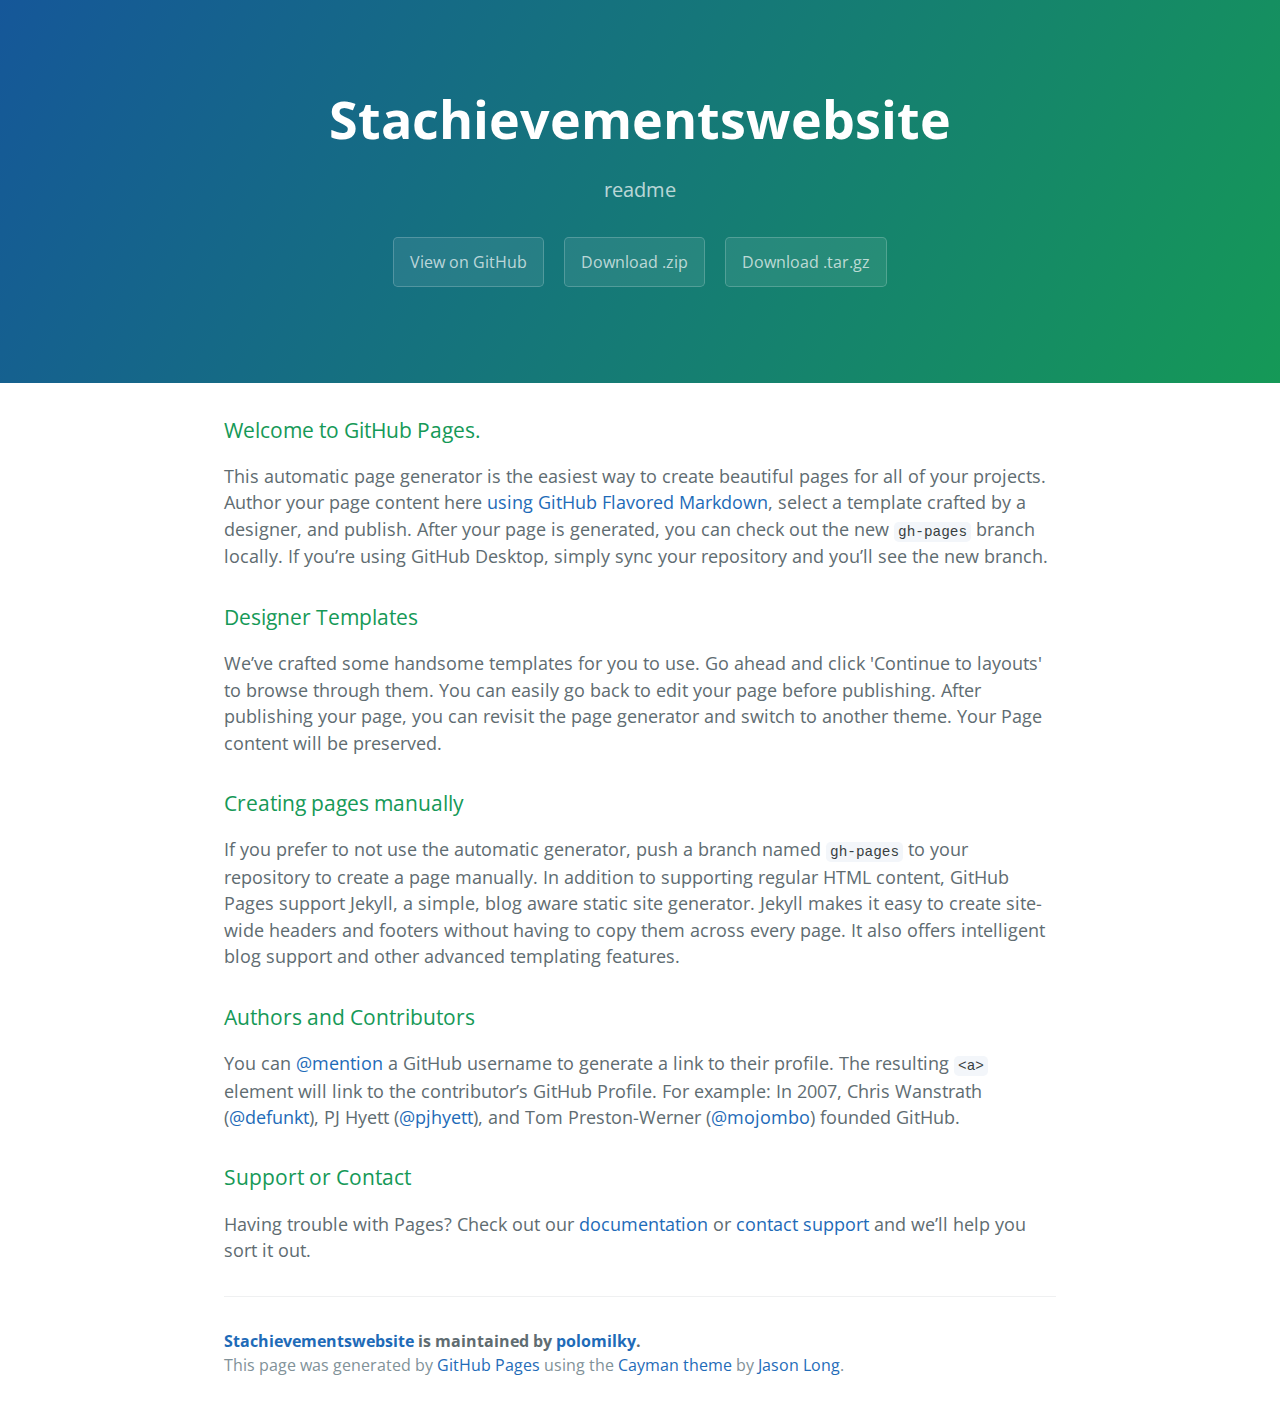
==== index.html @ 76cfabff "Create gh-pages branch via GitHub" ====
<!DOCTYPE html>
<html lang="en-us">
  <head>
    <meta charset="UTF-8">
    <title>Stachievementswebsite by polomilky</title>
    <meta name="viewport" content="width=device-width, initial-scale=1">
    <link rel="stylesheet" type="text/css" href="stylesheets/normalize.css" media="screen">
    <link href='https://fonts.googleapis.com/css?family=Open+Sans:400,700' rel='stylesheet' type='text/css'>
    <link rel="stylesheet" type="text/css" href="stylesheets/stylesheet.css" media="screen">
    <link rel="stylesheet" type="text/css" href="stylesheets/github-light.css" media="screen">
  </head>
  <body>
    <section class="page-header">
      <h1 class="project-name">Stachievementswebsite</h1>
      <h2 class="project-tagline">readme</h2>
      <a href="https://github.com/polomilky/STAchievementswebsite" class="btn">View on GitHub</a>
      <a href="https://github.com/polomilky/STAchievementswebsite/zipball/master" class="btn">Download .zip</a>
      <a href="https://github.com/polomilky/STAchievementswebsite/tarball/master" class="btn">Download .tar.gz</a>
    </section>

    <section class="main-content">
      <h3>
<a id="welcome-to-github-pages" class="anchor" href="#welcome-to-github-pages" aria-hidden="true"><span aria-hidden="true" class="octicon octicon-link"></span></a>Welcome to GitHub Pages.</h3>

<p>This automatic page generator is the easiest way to create beautiful pages for all of your projects. Author your page content here <a href="https://guides.github.com/features/mastering-markdown/">using GitHub Flavored Markdown</a>, select a template crafted by a designer, and publish. After your page is generated, you can check out the new <code>gh-pages</code> branch locally. If you’re using GitHub Desktop, simply sync your repository and you’ll see the new branch.</p>

<h3>
<a id="designer-templates" class="anchor" href="#designer-templates" aria-hidden="true"><span aria-hidden="true" class="octicon octicon-link"></span></a>Designer Templates</h3>

<p>We’ve crafted some handsome templates for you to use. Go ahead and click 'Continue to layouts' to browse through them. You can easily go back to edit your page before publishing. After publishing your page, you can revisit the page generator and switch to another theme. Your Page content will be preserved.</p>

<h3>
<a id="creating-pages-manually" class="anchor" href="#creating-pages-manually" aria-hidden="true"><span aria-hidden="true" class="octicon octicon-link"></span></a>Creating pages manually</h3>

<p>If you prefer to not use the automatic generator, push a branch named <code>gh-pages</code> to your repository to create a page manually. In addition to supporting regular HTML content, GitHub Pages support Jekyll, a simple, blog aware static site generator. Jekyll makes it easy to create site-wide headers and footers without having to copy them across every page. It also offers intelligent blog support and other advanced templating features.</p>

<h3>
<a id="authors-and-contributors" class="anchor" href="#authors-and-contributors" aria-hidden="true"><span aria-hidden="true" class="octicon octicon-link"></span></a>Authors and Contributors</h3>

<p>You can <a href="https://help.github.com/articles/basic-writing-and-formatting-syntax/#mentioning-users-and-teams" class="user-mention">@mention</a> a GitHub username to generate a link to their profile. The resulting <code>&lt;a&gt;</code> element will link to the contributor’s GitHub Profile. For example: In 2007, Chris Wanstrath (<a href="https://github.com/defunkt" class="user-mention">@defunkt</a>), PJ Hyett (<a href="https://github.com/pjhyett" class="user-mention">@pjhyett</a>), and Tom Preston-Werner (<a href="https://github.com/mojombo" class="user-mention">@mojombo</a>) founded GitHub.</p>

<h3>
<a id="support-or-contact" class="anchor" href="#support-or-contact" aria-hidden="true"><span aria-hidden="true" class="octicon octicon-link"></span></a>Support or Contact</h3>

<p>Having trouble with Pages? Check out our <a href="https://help.github.com/pages">documentation</a> or <a href="https://github.com/contact">contact support</a> and we’ll help you sort it out.</p>

      <footer class="site-footer">
        <span class="site-footer-owner"><a href="https://github.com/polomilky/STAchievementswebsite">Stachievementswebsite</a> is maintained by <a href="https://github.com/polomilky">polomilky</a>.</span>

        <span class="site-footer-credits">This page was generated by <a href="https://pages.github.com">GitHub Pages</a> using the <a href="https://github.com/jasonlong/cayman-theme">Cayman theme</a> by <a href="https://twitter.com/jasonlong">Jason Long</a>.</span>
      </footer>

    </section>

  
  </body>
</html>
---- stylesheets/stylesheet.css ----
* {
  box-sizing: border-box; }

body {
  padding: 0;
  margin: 0;
  font-family: "Open Sans", "Helvetica Neue", Helvetica, Arial, sans-serif;
  font-size: 16px;
  line-height: 1.5;
  color: #606c71; }

a {
  color: #1e6bb8;
  text-decoration: none; }
  a:hover {
    text-decoration: underline; }

.btn {
  display: inline-block;
  margin-bottom: 1rem;
  color: rgba(255, 255, 255, 0.7);
  background-color: rgba(255, 255, 255, 0.08);
  border-color: rgba(255, 255, 255, 0.2);
  border-style: solid;
  border-width: 1px;
  border-radius: 0.3rem;
  transition: color 0.2s, background-color 0.2s, border-color 0.2s; }
  .btn + .btn {
    margin-left: 1rem; }

.btn:hover {
  color: rgba(255, 255, 255, 0.8);
  text-decoration: none;
  background-color: rgba(255, 255, 255, 0.2);
  border-color: rgba(255, 255, 255, 0.3); }

@media screen and (min-width: 64em) {
  .btn {
    padding: 0.75rem 1rem; } }

@media screen and (min-width: 42em) and (max-width: 64em) {
  .btn {
    padding: 0.6rem 0.9rem;
    font-size: 0.9rem; } }

@media screen and (max-width: 42em) {
  .btn {
    display: block;
    width: 100%;
    padding: 0.75rem;
    font-size: 0.9rem; }
    .btn + .btn {
      margin-top: 1rem;
      margin-left: 0; } }

.page-header {
  color: #fff;
  text-align: center;
  background-color: #159957;
  background-image: linear-gradient(120deg, #155799, #159957); }

@media screen and (min-width: 64em) {
  .page-header {
    padding: 5rem 6rem; } }

@media screen and (min-width: 42em) and (max-width: 64em) {
  .page-header {
    padding: 3rem 4rem; } }

@media screen and (max-width: 42em) {
  .page-header {
    padding: 2rem 1rem; } }

.project-name {
  margin-top: 0;
  margin-bottom: 0.1rem; }

@media screen and (min-width: 64em) {
  .project-name {
    font-size: 3.25rem; } }

@media screen and (min-width: 42em) and (max-width: 64em) {
  .project-name {
    font-size: 2.25rem; } }

@media screen and (max-width: 42em) {
  .project-name {
    font-size: 1.75rem; } }

.project-tagline {
  margin-bottom: 2rem;
  font-weight: normal;
  opacity: 0.7; }

@media screen and (min-width: 64em) {
  .project-tagline {
    font-size: 1.25rem; } }

@media screen and (min-width: 42em) and (max-width: 64em) {
  .project-tagline {
    font-size: 1.15rem; } }

@media screen and (max-width: 42em) {
  .project-tagline {
    font-size: 1rem; } }

.main-content :first-child {
  margin-top: 0; }
.main-content img {
  max-width: 100%; }
.main-content h1, .main-content h2, .main-content h3, .main-content h4, .main-content h5, .main-content h6 {
  margin-top: 2rem;
  margin-bottom: 1rem;
  font-weight: normal;
  color: #159957; }
.main-content p {
  margin-bottom: 1em; }
.main-content code {
  padding: 2px 4px;
  font-family: Consolas, "Liberation Mono", Menlo, Courier, monospace;
  font-size: 0.9rem;
  color: #383e41;
  background-color: #f3f6fa;
  border-radius: 0.3rem; }
.main-content pre {
  padding: 0.8rem;
  margin-top: 0;
  margin-bottom: 1rem;
  font: 1rem Consolas, "Liberation Mono", Menlo, Courier, monospace;
  color: #567482;
  word-wrap: normal;
  background-color: #f3f6fa;
  border: solid 1px #dce6f0;
  border-radius: 0.3rem; }
  .main-content pre > code {
    padding: 0;
    margin: 0;
    font-size: 0.9rem;
    color: #567482;
    word-break: normal;
    white-space: pre;
    background: transparent;
    border: 0; }
.main-content .highlight {
  margin-bottom: 1rem; }
  .main-content .highlight pre {
    margin-bottom: 0;
    word-break: normal; }
.main-content .highlight pre, .main-content pre {
  padding: 0.8rem;
  overflow: auto;
  font-size: 0.9rem;
  line-height: 1.45;
  border-radius: 0.3rem; }
.main-content pre code, .main-content pre tt {
  display: inline;
  max-width: initial;
  padding: 0;
  margin: 0;
  overflow: initial;
  line-height: inherit;
  word-wrap: normal;
  background-color: transparent;
  border: 0; }
  .main-content pre code:before, .main-content pre code:after, .main-content pre tt:before, .main-content pre tt:after {
    content: normal; }
.main-content ul, .main-content ol {
  margin-top: 0; }
.main-content blockquote {
  padding: 0 1rem;
  margin-left: 0;
  color: #819198;
  border-left: 0.3rem solid #dce6f0; }
  .main-content blockquote > :first-child {
    margin-top: 0; }
  .main-content blockquote > :last-child {
    margin-bottom: 0; }
.main-content table {
  display: block;
  width: 100%;
  overflow: auto;
  word-break: normal;
  word-break: keep-all; }
  .main-content table th {
    font-weight: bold; }
  .main-content table th, .main-content table td {
    padding: 0.5rem 1rem;
    border: 1px solid #e9ebec; }
.main-content dl {
  padding: 0; }
  .main-content dl dt {
    padding: 0;
    margin-top: 1rem;
    font-size: 1rem;
    font-weight: bold; }
  .main-content dl dd {
    padding: 0;
    margin-bottom: 1rem; }
.main-content hr {
  height: 2px;
  padding: 0;
  margin: 1rem 0;
  background-color: #eff0f1;
  border: 0; }

@media screen and (min-width: 64em) {
  .main-content {
    max-width: 64rem;
    padding: 2rem 6rem;
    margin: 0 auto;
    font-size: 1.1rem; } }

@media screen and (min-width: 42em) and (max-width: 64em) {
  .main-content {
    padding: 2rem 4rem;
    font-size: 1.1rem; } }

@media screen and (max-width: 42em) {
  .main-content {
    padding: 2rem 1rem;
    font-size: 1rem; } }

.site-footer {
  padding-top: 2rem;
  margin-top: 2rem;
  border-top: solid 1px #eff0f1; }

.site-footer-owner {
  display: block;
  font-weight: bold; }

.site-footer-credits {
  color: #819198; }

@media screen and (min-width: 64em) {
  .site-footer {
    font-size: 1rem; } }

@media screen and (min-width: 42em) and (max-width: 64em) {
  .site-footer {
    font-size: 1rem; } }

@media screen and (max-width: 42em) {
  .site-footer {
    font-size: 0.9rem; } }
---- stylesheets/github-light.css ----
/*
The MIT License (MIT)

Copyright (c) 2015 GitHub, Inc.

Permission is hereby granted, free of charge, to any person obtaining a copy
of this software and associated documentation files (the "Software"), to deal
in the Software without restriction, including without limitation the rights
to use, copy, modify, merge, publish, distribute, sublicense, and/or sell
copies of the Software, and to permit persons to whom the Software is
furnished to do so, subject to the following conditions:

The above copyright notice and this permission notice shall be included in all
copies or substantial portions of the Software.

THE SOFTWARE IS PROVIDED "AS IS", WITHOUT WARRANTY OF ANY KIND, EXPRESS OR
IMPLIED, INCLUDING BUT NOT LIMITED TO THE WARRANTIES OF MERCHANTABILITY,
FITNESS FOR A PARTICULAR PURPOSE AND NONINFRINGEMENT. IN NO EVENT SHALL THE
AUTHORS OR COPYRIGHT HOLDERS BE LIABLE FOR ANY CLAIM, DAMAGES OR OTHER
LIABILITY, WHETHER IN AN ACTION OF CONTRACT, TORT OR OTHERWISE, ARISING FROM,
OUT OF OR IN CONNECTION WITH THE SOFTWARE OR THE USE OR OTHER DEALINGS IN THE
SOFTWARE.

*/

.pl-c /* comment */ {
  color: #969896;
}

.pl-c1      /* constant, markup.raw, meta.diff.header, meta.module-reference, meta.property-name, support, support.constant, support.variable, variable.other.constant */,
.pl-s .pl-v /* string variable */ {
  color: #0086b3;
}

.pl-e  /* entity */,
.pl-en /* entity.name */ {
  color: #795da3;
}

.pl-s .pl-s1 /* string source */,
.pl-smi      /* storage.modifier.import, storage.modifier.package, storage.type.java, variable.other, variable.parameter.function */ {
  color: #333;
}

.pl-ent /* entity.name.tag */ {
  color: #63a35c;
}

.pl-k /* keyword, storage, storage.type */ {
  color: #a71d5d;
}

.pl-pds              /* punctuation.definition.string, string.regexp.character-class */,
.pl-s                /* string */,
.pl-s .pl-pse .pl-s1 /* string punctuation.section.embedded source */,
.pl-sr               /* string.regexp */,
.pl-sr .pl-cce       /* string.regexp constant.character.escape */,
.pl-sr .pl-sra       /* string.regexp string.regexp.arbitrary-repitition */,
.pl-sr .pl-sre       /* string.regexp source.ruby.embedded */ {
  color: #183691;
}

.pl-v /* variable */ {
  color: #ed6a43;
}

.pl-id /* invalid.deprecated */ {
  color: #b52a1d;
}

.pl-ii /* invalid.illegal */ {
  background-color: #b52a1d;
  color: #f8f8f8;
}

.pl-sr .pl-cce /* string.regexp constant.character.escape */ {
  color: #63a35c;
  font-weight: bold;
}

.pl-ml /* markup.list */ {
  color: #693a17;
}

.pl-mh        /* markup.heading */,
.pl-mh .pl-en /* markup.heading entity.name */,
.pl-ms        /* meta.separator */ {
  color: #1d3e81;
  font-weight: bold;
}

.pl-mq /* markup.quote */ {
  color: #008080;
}

.pl-mi /* markup.italic */ {
  color: #333;
  font-style: italic;
}

.pl-mb /* markup.bold */ {
  color: #333;
  font-weight: bold;
}

.pl-md /* markup.deleted, meta.diff.header.from-file */ {
  background-color: #ffecec;
  color: #bd2c00;
}

.pl-mi1 /* markup.inserted, meta.diff.header.to-file */ {
  background-color: #eaffea;
  color: #55a532;
}

.pl-mdr /* meta.diff.range */ {
  color: #795da3;
  font-weight: bold;
}

.pl-mo /* meta.output */ {
  color: #1d3e81;
}
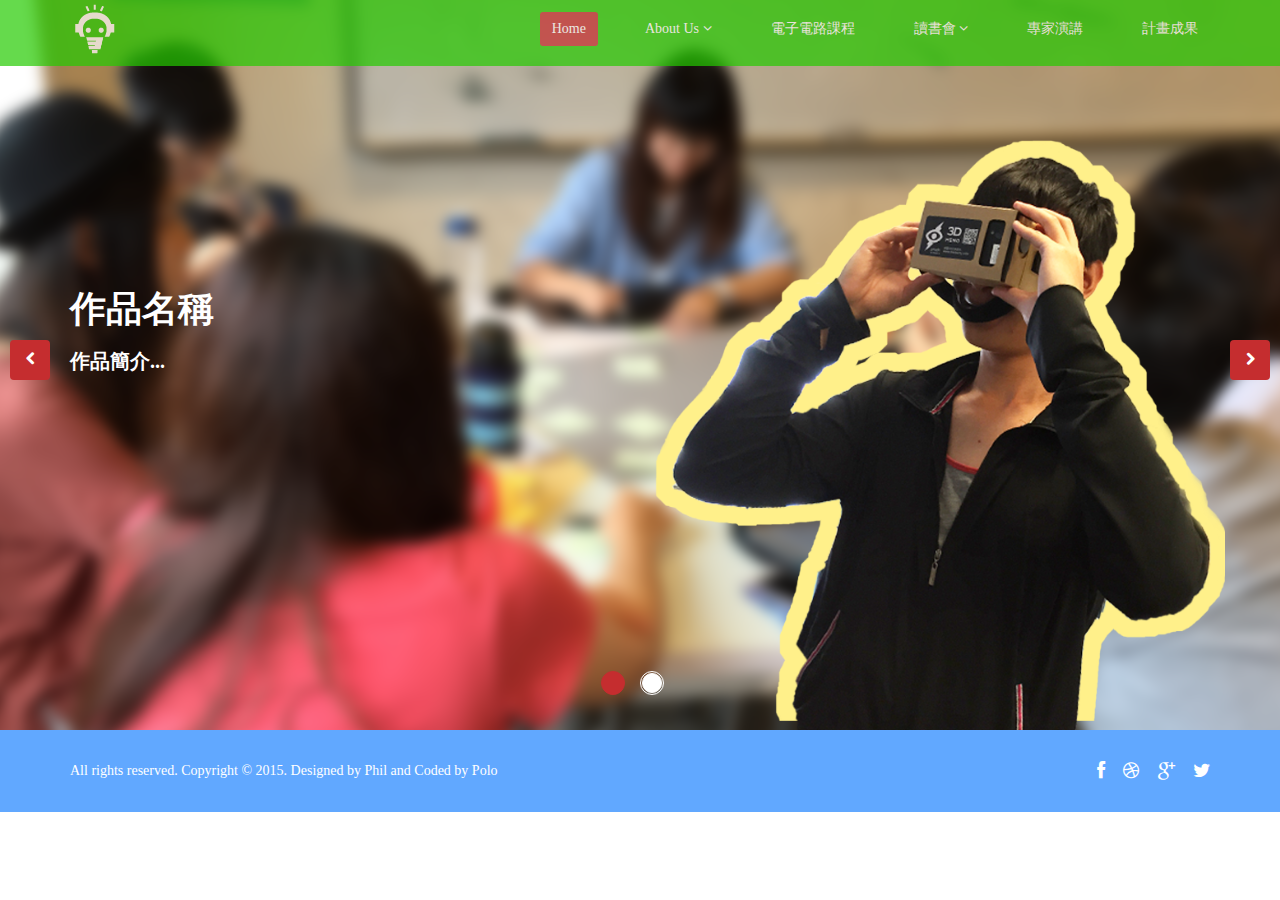
==== commit 5d1bc834: "upload web" ====
--- a/index.html
+++ b/index.html
@@ -1,57 +1,160 @@
 <!DOCTYPE html>
-<html lang="en-us">
-  <head>
-    <meta charset="UTF-8">
-    <title>Stachievementswebsite by polomilky</title>
-    <meta name="viewport" content="width=device-width, initial-scale=1">
-    <link rel="stylesheet" type="text/css" href="stylesheets/normalize.css" media="screen">
-    <link href='https://fonts.googleapis.com/css?family=Open+Sans:400,700' rel='stylesheet' type='text/css'>
-    <link rel="stylesheet" type="text/css" href="stylesheets/stylesheet.css" media="screen">
-    <link rel="stylesheet" type="text/css" href="stylesheets/github-light.css" media="screen">
-  </head>
-  <body>
-    <section class="page-header">
-      <h1 class="project-name">Stachievementswebsite</h1>
-      <h2 class="project-tagline">readme</h2>
-      <a href="https://github.com/polomilky/STAchievementswebsite" class="btn">View on GitHub</a>
-      <a href="https://github.com/polomilky/STAchievementswebsite/zipball/master" class="btn">Download .zip</a>
-      <a href="https://github.com/polomilky/STAchievementswebsite/tarball/master" class="btn">Download .tar.gz</a>
-    </section>
+<html lang="en">
+<head>
+    <meta charset="utf-8">
+    <meta name="viewport" content="width=device-width, initial-scale=1.0">
+    <meta name="description" content="">
+    <meta name="author" content="">
+    <title>科技部成果網站</title>
+	
+	<!-- core CSS -->
+    <link href="css/bootstrap.min.css" rel="stylesheet">
+    <link href="css/font-awesome.min.css" rel="stylesheet">
+    <link href="css/animate.min.css" rel="stylesheet">
+    <link href="css/prettyPhoto.css" rel="stylesheet">
+    <link href="css/main.css" rel="stylesheet">
+    <link href="css/responsive.css" rel="stylesheet">
+    <!--[if lt IE 9]>
+    <script src="js/html5shiv.js"></script>
+    <script src="js/respond.min.js"></script>
+    <![endif]-->       
+    <link rel="shortcut icon" href="images/ico/favicon.ico">
+    <link rel="apple-touch-icon-precomposed" sizes="144x144" href="images/ico/apple-touch-icon-144-precomposed.png">
+    <link rel="apple-touch-icon-precomposed" sizes="114x114" href="images/ico/apple-touch-icon-114-precomposed.png">
+    <link rel="apple-touch-icon-precomposed" sizes="72x72" href="images/ico/apple-touch-icon-72-precomposed.png">
+    <link rel="apple-touch-icon-precomposed" href="images/ico/apple-touch-icon-57-precomposed.png">
+</head><!--/head-->
 
-    <section class="main-content">
-      <h3>
-<a id="welcome-to-github-pages" class="anchor" href="#welcome-to-github-pages" aria-hidden="true"><span aria-hidden="true" class="octicon octicon-link"></span></a>Welcome to GitHub Pages.</h3>
+<body class="homepage">
 
-<p>This automatic page generator is the easiest way to create beautiful pages for all of your projects. Author your page content here <a href="https://guides.github.com/features/mastering-markdown/">using GitHub Flavored Markdown</a>, select a template crafted by a designer, and publish. After your page is generated, you can check out the new <code>gh-pages</code> branch locally. If you’re using GitHub Desktop, simply sync your repository and you’ll see the new branch.</p>
+    <header id="header">
+        <nav class="navbar navbar-inverse navbar-fixed-top" role="banner">
+        <!--
+        <nav class="navbar navbar-inverse" role="banner">   -->
+            <div class="container">
+                <div class="navbar-header">
+                    <button type="button" class="navbar-toggle" data-toggle="collapse" data-target=".navbar-collapse">
+                        <span class="sr-only">Toggle navigation</span>
+                        <span class="icon-bar"></span>
+                        <span class="icon-bar"></span>
+                        <span class="icon-bar"></span>
+                    </button>
+                    <a class="navbar-brand" href="index.html"><img src="images/whitelogo.png" alt="logo"></a>
+                </div>
+				
+                <div class="collapse navbar-collapse navbar-right">
+                    <ul class="nav navbar-nav">
+                        <li class="active"><a href="index.html">Home</a></li>
+                        
+                        <!--下拉選單-->
+                        <li class="dropdown">
+                            <a href="#" class="dropdown-toggle" data-toggle="dropdown">About Us <i class="fa fa-angle-down"></i></a>
+                            <ul class="dropdown-menu">
+                                <li><a href="blog-item.html">計畫簡介</a></li>
+                                <li><a href="pricing.html">成員介紹</a></li>
+                            </ul>
+                        </li>
 
-<h3>
-<a id="designer-templates" class="anchor" href="#designer-templates" aria-hidden="true"><span aria-hidden="true" class="octicon octicon-link"></span></a>Designer Templates</h3>
+                        <li><a href="services.html">電子電路課程</a></li>
+                        <li class="dropdown">
+                            <a href="#" class="dropdown-toggle" data-toggle="dropdown">讀書會 <i class="fa fa-angle-down"></i></a>
+                            <ul class="dropdown-menu">
+                                <li><a href="404.html">前端讀書會成果</a></li>
+                                <li><a href="shortcodes.html">腦力激盪成果</a></li>
+                            </ul>
+                        </li>
+                        <li><a href="blog.html">專家演講</a></li>
+                        <li><a href="achieve.html">計畫成果</a></li>                     
+                    </ul>
+                </div>
+            </div><!--/.container-->
+        </nav><!--/nav-->
+		
+    </header><!--/header-->
 
-<p>We’ve crafted some handsome templates for you to use. Go ahead and click 'Continue to layouts' to browse through them. You can easily go back to edit your page before publishing. After publishing your page, you can revisit the page generator and switch to another theme. Your Page content will be preserved.</p>
+    <!--首頁精選作品 & 說明-->
+    <section id="main-slider" class="no-margin">
+        <div class="carousel slide">
+            <ol class="carousel-indicators">
+                <li data-target="#main-slider" data-slide-to="0" class="active"></li>
+                <li data-target="#main-slider" data-slide-to="1"></li>
+            </ol>
+            <div class="carousel-inner">
+                <div class="item active" style="background-image: url(images/slider/c2.png)">
+                    <div class="container">
+                        <div class="row slide-margin">
+                            <div class="col-sm-6">
+                                <div class="carousel-content">
+                                    <h1 class="animation animated-item-1" style="font-family:Microsoft JhengHei;">作品名稱</h1>
+                                    <h2 class="animation animated-item-2" style="font-family:Microsoft JhengHei;">作品簡介...</h2>
+                                </div>
+                            </div>
+                            <div class="col-sm-6 hidden-xs animation animated-item-4">
+                                <div class="slider-img">
+                                    <img src="images/slider/c1.png" class="img-responsive">
+                                </div>
+                            </div>
+                        </div>
+                    </div>
+                </div><!--/.item-->
 
-<h3>
-<a id="creating-pages-manually" class="anchor" href="#creating-pages-manually" aria-hidden="true"><span aria-hidden="true" class="octicon octicon-link"></span></a>Creating pages manually</h3>
+                <div class="item" style="background-image: url(images/slider/bg5.png)">
+                </div><!--/.item-->
 
-<p>If you prefer to not use the automatic generator, push a branch named <code>gh-pages</code> to your repository to create a page manually. In addition to supporting regular HTML content, GitHub Pages support Jekyll, a simple, blog aware static site generator. Jekyll makes it easy to create site-wide headers and footers without having to copy them across every page. It also offers intelligent blog support and other advanced templating features.</p>
+            <!--
+                <div class="item" style="background-image: url(images/slider/bg4.png)">
+                    <div class="container">
+                        <div class="row slide-margin">
+                            
+                            <div class="col-sm-6">
+                                <div class="carousel-content">
+                                    <h1 class="animation animated-item-1">Lorem ipsum dolor sit amet consectetur adipisicing elit</h1>
+                                    <h2 class="animation animated-item-2">Accusantium doloremque laudantium totam rem aperiam, eaque ipsa...</h2>
+                                    <a class="btn-slide animation animated-item-3" href="#">Contact</a>
+                                </div>
+                            </div>  
 
-<h3>
-<a id="authors-and-contributors" class="anchor" href="#authors-and-contributors" aria-hidden="true"><span aria-hidden="true" class="octicon octicon-link"></span></a>Authors and Contributors</h3>
+                            <div class="col-sm-20 hidden-xs animation animated-item-4" id="box">
+                                <div class="slider-img">
+                                    <img src="images/slider/2_1.png" class="img-responsive" >
+                                </div>
+                            </div>
 
-<p>You can <a href="https://help.github.com/articles/basic-writing-and-formatting-syntax/#mentioning-users-and-teams" class="user-mention">@mention</a> a GitHub username to generate a link to their profile. The resulting <code>&lt;a&gt;</code> element will link to the contributor’s GitHub Profile. For example: In 2007, Chris Wanstrath (<a href="https://github.com/defunkt" class="user-mention">@defunkt</a>), PJ Hyett (<a href="https://github.com/pjhyett" class="user-mention">@pjhyett</a>), and Tom Preston-Werner (<a href="https://github.com/mojombo" class="user-mention">@mojombo</a>) founded GitHub.</p>
+                        </div>
+                    </div>
+                </div><!--/.item-->
 
-<h3>
-<a id="support-or-contact" class="anchor" href="#support-or-contact" aria-hidden="true"><span aria-hidden="true" class="octicon octicon-link"></span></a>Support or Contact</h3>
+            </div><!--/.carousel-inner-->
+        </div><!--/.carousel-->
+        <a class="prev hidden-xs" href="#main-slider" data-slide="prev">
+            <i class="fa fa-chevron-left"></i>
+        </a>
+        <a class="next hidden-xs" href="#main-slider" data-slide="next">
+            <i class="fa fa-chevron-right"></i>
+        </a>
+    </section><!--/#main-slider-->
 
-<p>Having trouble with Pages? Check out our <a href="https://help.github.com/pages">documentation</a> or <a href="https://github.com/contact">contact support</a> and we’ll help you sort it out.</p>
+    <footer id="footer" class="midnight-blue">
+        <div class="container">
+            <div class="pull-left fnav">
+                <p>All rights reserved. Copyright © 2015. Designed by <a href="https://dribbble.com/shots/1817781--FREEBIE-Spirit8-Digital-agency-one-page-template">Phil</a> and Coded by <a href="https://dribbble.com/jennpereira">Polo</a></p>
+            </div>
+            <div class="pull-right fnav">
+                <ul class="footer-social">
+                    <li><a href="#"><i class="fa fa-facebook fa-lg"></i></a></li>
+                    <li><a href="#"><i class="fa fa-dribbble fa-lg"></i></a></li>
+                    <li><a href="#"><i class="fa fa-google-plus fa-lg"></i></a></li>
+                    <li><a href="#"><i class="fa fa-twitter fa-lg"></i></a></li>
+                </ul>
+            </div>
+        </div>
+    </footer><!--/#footer-->
 
-      <footer class="site-footer">
-        <span class="site-footer-owner"><a href="https://github.com/polomilky/STAchievementswebsite">Stachievementswebsite</a> is maintained by <a href="https://github.com/polomilky">polomilky</a>.</span>
-
-        <span class="site-footer-credits">This page was generated by <a href="https://pages.github.com">GitHub Pages</a> using the <a href="https://github.com/jasonlong/cayman-theme">Cayman theme</a> by <a href="https://twitter.com/jasonlong">Jason Long</a>.</span>
-      </footer>
-
-    </section>
-
-  
-  </body>
-</html>
+    <script src="js/jquery.js"></script>
+    <script src="js/bootstrap.min.js"></script>
+    <script src="js/jquery.prettyPhoto.js"></script>
+    <script src="js/jquery.isotope.min.js"></script>
+    <script src="js/main.js"></script>
+    <script src="js/wow.min.js"></script>
+</body>
+</html>--- a/css/prettyPhoto.css
+++ b/css/prettyPhoto.css
@@ -0,0 +1,170 @@
+div.pp_default .pp_top,div.pp_default .pp_top .pp_middle,div.pp_default .pp_top .pp_left,div.pp_default .pp_top .pp_right,div.pp_default .pp_bottom,div.pp_default .pp_bottom .pp_left,div.pp_default .pp_bottom .pp_middle,div.pp_default .pp_bottom .pp_right{height:13px}
+div.pp_default .pp_top .pp_left{background:url(../images/prettyPhoto/default/sprite.png) -78px -93px no-repeat}
+div.pp_default .pp_top .pp_middle{background:url(../images/prettyPhoto/default/sprite_x.png) top left repeat-x}
+div.pp_default .pp_top .pp_right{background:url(../images/prettyPhoto/default/sprite.png) -112px -93px no-repeat}
+div.pp_default .pp_content .ppt{color:#f8f8f8}
+div.pp_default .pp_content_container .pp_left{background:url(../images/prettyPhoto/default/sprite_y.png) -7px 0 repeat-y;padding-left:13px}
+div.pp_default .pp_content_container .pp_right{background:url(../images/prettyPhoto/default/sprite_y.png) top right repeat-y;padding-right:13px}
+div.pp_default .pp_next:hover{background:url(../images/prettyPhoto/default/sprite_next.png) center right no-repeat;cursor:pointer}
+div.pp_default .pp_previous:hover{background:url(../images/prettyPhoto/default/sprite_prev.png) center left no-repeat;cursor:pointer}
+div.pp_default .pp_expand{background:url(../images/prettyPhoto/default/sprite.png) 0 -29px no-repeat;cursor:pointer;width:28px;height:28px}
+div.pp_default .pp_expand:hover{background:url(../images/prettyPhoto/default/sprite.png) 0 -56px no-repeat;cursor:pointer}
+div.pp_default .pp_contract{background:url(../images/prettyPhoto/default/sprite.png) 0 -84px no-repeat;cursor:pointer;width:28px;height:28px}
+div.pp_default .pp_contract:hover{background:url(../images/prettyPhoto/default/sprite.png) 0 -113px no-repeat;cursor:pointer}
+div.pp_default .pp_close{width:30px;height:30px;background:url(../images/prettyPhoto/default/sprite.png) 2px 1px no-repeat;cursor:pointer}
+div.pp_default .pp_gallery ul li a{background:url(../images/prettyPhoto/default/default_thumb.png) center center #f8f8f8;border:1px solid #aaa}
+div.pp_default .pp_social{margin-top:7px}
+div.pp_default .pp_gallery a.pp_arrow_previous,div.pp_default .pp_gallery a.pp_arrow_next{position:static;left:auto}
+div.pp_default .pp_nav .pp_play,div.pp_default .pp_nav .pp_pause{background:url(../images/prettyPhoto/default/sprite.png) -51px 1px no-repeat;height:30px;width:30px}
+div.pp_default .pp_nav .pp_pause{background-position:-51px -29px}
+div.pp_default a.pp_arrow_previous,div.pp_default a.pp_arrow_next{background:url(../images/prettyPhoto/default/sprite.png) -31px -3px no-repeat;height:20px;width:20px;margin:4px 0 0}
+div.pp_default a.pp_arrow_next{left:52px;background-position:-82px -3px}
+div.pp_default .pp_content_container .pp_details{margin-top:5px}
+div.pp_default .pp_nav{clear:none;height:30px;width:110px;position:relative}
+div.pp_default .pp_nav .currentTextHolder{font-family:Georgia;font-style:italic;color:#999;font-size:11px;left:75px;line-height:25px;position:absolute;top:2px;margin:0;padding:0 0 0 10px}
+div.pp_default .pp_close:hover,div.pp_default .pp_nav .pp_play:hover,div.pp_default .pp_nav .pp_pause:hover,div.pp_default .pp_arrow_next:hover,div.pp_default .pp_arrow_previous:hover{opacity:0.7}
+div.pp_default .pp_description{font-size:11px;font-weight:700;line-height:14px;margin:5px 50px 5px 0}
+div.pp_default .pp_bottom .pp_left{background:url(../images/prettyPhoto/default/sprite.png) -78px -127px no-repeat}
+div.pp_default .pp_bottom .pp_middle{background:url(../images/prettyPhoto/default/sprite_x.png) bottom left repeat-x}
+div.pp_default .pp_bottom .pp_right{background:url(../images/prettyPhoto/default/sprite.png) -112px -127px no-repeat}
+div.pp_default .pp_loaderIcon{background:url(../images/prettyPhoto/default/loader.gif) center center no-repeat}
+div.light_rounded .pp_top .pp_left{background:url(../images/prettyPhoto/light_rounded/sprite.png) -88px -53px no-repeat}
+div.light_rounded .pp_top .pp_right{background:url(../images/prettyPhoto/light_rounded/sprite.png) -110px -53px no-repeat}
+div.light_rounded .pp_next:hover{background:url(../images/prettyPhoto/light_rounded/btnNext.png) center right no-repeat;cursor:pointer}
+div.light_rounded .pp_previous:hover{background:url(../images/prettyPhoto/light_rounded/btnPrevious.png) center left no-repeat;cursor:pointer}
+div.light_rounded .pp_expand{background:url(../images/prettyPhoto/light_rounded/sprite.png) -31px -26px no-repeat;cursor:pointer}
+div.light_rounded .pp_expand:hover{background:url(../images/prettyPhoto/light_rounded/sprite.png) -31px -47px no-repeat;cursor:pointer}
+div.light_rounded .pp_contract{background:url(../images/prettyPhoto/light_rounded/sprite.png) 0 -26px no-repeat;cursor:pointer}
+div.light_rounded .pp_contract:hover{background:url(../images/prettyPhoto/light_rounded/sprite.png) 0 -47px no-repeat;cursor:pointer}
+div.light_rounded .pp_close{width:75px;height:22px;background:url(../images/prettyPhoto/light_rounded/sprite.png) -1px -1px no-repeat;cursor:pointer}
+div.light_rounded .pp_nav .pp_play{background:url(../images/prettyPhoto/light_rounded/sprite.png) -1px -100px no-repeat;height:15px;width:14px}
+div.light_rounded .pp_nav .pp_pause{background:url(../images/prettyPhoto/light_rounded/sprite.png) -24px -100px no-repeat;height:15px;width:14px}
+div.light_rounded .pp_arrow_previous{background:url(../images/prettyPhoto/light_rounded/sprite.png) 0 -71px no-repeat}
+div.light_rounded .pp_arrow_next{background:url(../images/prettyPhoto/light_rounded/sprite.png) -22px -71px no-repeat}
+div.light_rounded .pp_bottom .pp_left{background:url(../images/prettyPhoto/light_rounded/sprite.png) -88px -80px no-repeat}
+div.light_rounded .pp_bottom .pp_right{background:url(../images/prettyPhoto/light_rounded/sprite.png) -110px -80px no-repeat}
+div.dark_rounded .pp_top .pp_left{background:url(../images/prettyPhoto/dark_rounded/sprite.png) -88px -53px no-repeat}
+div.dark_rounded .pp_top .pp_right{background:url(../images/prettyPhoto/dark_rounded/sprite.png) -110px -53px no-repeat}
+div.dark_rounded .pp_content_container .pp_left{background:url(../images/prettyPhoto/dark_rounded/contentPattern.png) top left repeat-y}
+div.dark_rounded .pp_content_container .pp_right{background:url(../images/prettyPhoto/dark_rounded/contentPattern.png) top right repeat-y}
+div.dark_rounded .pp_next:hover{background:url(../images/prettyPhoto/dark_rounded/btnNext.png) center right no-repeat;cursor:pointer}
+div.dark_rounded .pp_previous:hover{background:url(../images/prettyPhoto/dark_rounded/btnPrevious.png) center left no-repeat;cursor:pointer}
+div.dark_rounded .pp_expand{background:url(../images/prettyPhoto/dark_rounded/sprite.png) -31px -26px no-repeat;cursor:pointer}
+div.dark_rounded .pp_expand:hover{background:url(../images/prettyPhoto/dark_rounded/sprite.png) -31px -47px no-repeat;cursor:pointer}
+div.dark_rounded .pp_contract{background:url(../images/prettyPhoto/dark_rounded/sprite.png) 0 -26px no-repeat;cursor:pointer}
+div.dark_rounded .pp_contract:hover{background:url(../images/prettyPhoto/dark_rounded/sprite.png) 0 -47px no-repeat;cursor:pointer}
+div.dark_rounded .pp_close{width:75px;height:22px;background:url(../images/prettyPhoto/dark_rounded/sprite.png) -1px -1px no-repeat;cursor:pointer}
+div.dark_rounded .pp_description{margin-right:85px;color:#fff}
+div.dark_rounded .pp_nav .pp_play{background:url(../images/prettyPhoto/dark_rounded/sprite.png) -1px -100px no-repeat;height:15px;width:14px}
+div.dark_rounded .pp_nav .pp_pause{background:url(../images/prettyPhoto/dark_rounded/sprite.png) -24px -100px no-repeat;height:15px;width:14px}
+div.dark_rounded .pp_arrow_previous{background:url(../images/prettyPhoto/dark_rounded/sprite.png) 0 -71px no-repeat}
+div.dark_rounded .pp_arrow_next{background:url(../images/prettyPhoto/dark_rounded/sprite.png) -22px -71px no-repeat}
+div.dark_rounded .pp_bottom .pp_left{background:url(../images/prettyPhoto/dark_rounded/sprite.png) -88px -80px no-repeat}
+div.dark_rounded .pp_bottom .pp_right{background:url(../images/prettyPhoto/dark_rounded/sprite.png) -110px -80px no-repeat}
+div.dark_rounded .pp_loaderIcon{background:url(../images/prettyPhoto/dark_rounded/loader.gif) center center no-repeat}
+div.dark_square .pp_left,div.dark_square .pp_middle,div.dark_square .pp_right,div.dark_square .pp_content{background:#000}
+div.dark_square .pp_description{color:#fff;margin:0 85px 0 0}
+div.dark_square .pp_loaderIcon{background:url(../images/prettyPhoto/dark_square/loader.gif) center center no-repeat}
+div.dark_square .pp_expand{background:url(../images/prettyPhoto/dark_square/sprite.png) -31px -26px no-repeat;cursor:pointer}
+div.dark_square .pp_expand:hover{background:url(../images/prettyPhoto/dark_square/sprite.png) -31px -47px no-repeat;cursor:pointer}
+div.dark_square .pp_contract{background:url(../images/prettyPhoto/dark_square/sprite.png) 0 -26px no-repeat;cursor:pointer}
+div.dark_square .pp_contract:hover{background:url(../images/prettyPhoto/dark_square/sprite.png) 0 -47px no-repeat;cursor:pointer}
+div.dark_square .pp_close{width:75px;height:22px;background:url(../images/prettyPhoto/dark_square/sprite.png) -1px -1px no-repeat;cursor:pointer}
+div.dark_square .pp_nav{clear:none}
+div.dark_square .pp_nav .pp_play{background:url(../images/prettyPhoto/dark_square/sprite.png) -1px -100px no-repeat;height:15px;width:14px}
+div.dark_square .pp_nav .pp_pause{background:url(../images/prettyPhoto/dark_square/sprite.png) -24px -100px no-repeat;height:15px;width:14px}
+div.dark_square .pp_arrow_previous{background:url(../images/prettyPhoto/dark_square/sprite.png) 0 -71px no-repeat}
+div.dark_square .pp_arrow_next{background:url(../images/prettyPhoto/dark_square/sprite.png) -22px -71px no-repeat}
+div.dark_square .pp_next:hover{background:url(../images/prettyPhoto/dark_square/btnNext.png) center right no-repeat;cursor:pointer}
+div.dark_square .pp_previous:hover{background:url(../images/prettyPhoto/dark_square/btnPrevious.png) center left no-repeat;cursor:pointer}
+div.light_square .pp_expand{background:url(../images/prettyPhoto/light_square/sprite.png) -31px -26px no-repeat;cursor:pointer}
+div.light_square .pp_expand:hover{background:url(../images/prettyPhoto/light_square/sprite.png) -31px -47px no-repeat;cursor:pointer}
+div.light_square .pp_contract{background:url(../images/prettyPhoto/light_square/sprite.png) 0 -26px no-repeat;cursor:pointer}
+div.light_square .pp_contract:hover{background:url(../images/prettyPhoto/light_square/sprite.png) 0 -47px no-repeat;cursor:pointer}
+div.light_square .pp_close{width:75px;height:22px;background:url(../images/prettyPhoto/light_square/sprite.png) -1px -1px no-repeat;cursor:pointer}
+div.light_square .pp_nav .pp_play{background:url(../images/prettyPhoto/light_square/sprite.png) -1px -100px no-repeat;height:15px;width:14px}
+div.light_square .pp_nav .pp_pause{background:url(../images/prettyPhoto/light_square/sprite.png) -24px -100px no-repeat;height:15px;width:14px}
+div.light_square .pp_arrow_previous{background:url(../images/prettyPhoto/light_square/sprite.png) 0 -71px no-repeat}
+div.light_square .pp_arrow_next{background:url(../images/prettyPhoto/light_square/sprite.png) -22px -71px no-repeat}
+div.light_square .pp_next:hover{background:url(../images/prettyPhoto/light_square/btnNext.png) center right no-repeat;cursor:pointer}
+div.light_square .pp_previous:hover{background:url(../images/prettyPhoto/light_square/btnPrevious.png) center left no-repeat;cursor:pointer}
+div.facebook .pp_top .pp_left{background:url(../images/prettyPhoto/facebook/sprite.png) -88px -53px no-repeat}
+div.facebook .pp_top .pp_middle{background:url(../images/prettyPhoto/facebook/contentPatternTop.png) top left repeat-x}
+div.facebook .pp_top .pp_right{background:url(../images/prettyPhoto/facebook/sprite.png) -110px -53px no-repeat}
+div.facebook .pp_content_container .pp_left{background:url(../images/prettyPhoto/facebook/contentPatternLeft.png) top left repeat-y}
+div.facebook .pp_content_container .pp_right{background:url(../images/prettyPhoto/facebook/contentPatternRight.png) top right repeat-y}
+div.facebook .pp_expand{background:url(../images/prettyPhoto/facebook/sprite.png) -31px -26px no-repeat;cursor:pointer}
+div.facebook .pp_expand:hover{background:url(../images/prettyPhoto/facebook/sprite.png) -31px -47px no-repeat;cursor:pointer}
+div.facebook .pp_contract{background:url(../images/prettyPhoto/facebook/sprite.png) 0 -26px no-repeat;cursor:pointer}
+div.facebook .pp_contract:hover{background:url(../images/prettyPhoto/facebook/sprite.png) 0 -47px no-repeat;cursor:pointer}
+div.facebook .pp_close{width:22px;height:22px;background:url(../images/prettyPhoto/facebook/sprite.png) -1px -1px no-repeat;cursor:pointer}
+div.facebook .pp_description{margin:0 37px 0 0}
+div.facebook .pp_loaderIcon{background:url(../images/prettyPhoto/facebook/loader.gif) center center no-repeat}
+div.facebook .pp_arrow_previous{background:url(../images/prettyPhoto/facebook/sprite.png) 0 -71px no-repeat;height:22px;margin-top:0;width:22px}
+div.facebook .pp_arrow_previous.disabled{background-position:0 -96px;cursor:default}
+div.facebook .pp_arrow_next{background:url(../images/prettyPhoto/facebook/sprite.png) -32px -71px no-repeat;height:22px;margin-top:0;width:22px}
+div.facebook .pp_arrow_next.disabled{background-position:-32px -96px;cursor:default}
+div.facebook .pp_nav{margin-top:0}
+div.facebook .pp_nav p{font-size:15px;padding:0 3px 0 4px}
+div.facebook .pp_nav .pp_play{background:url(../images/prettyPhoto/facebook/sprite.png) -1px -123px no-repeat;height:22px;width:22px}
+div.facebook .pp_nav .pp_pause{background:url(../images/prettyPhoto/facebook/sprite.png) -32px -123px no-repeat;height:22px;width:22px}
+div.facebook .pp_next:hover{background:url(../images/prettyPhoto/facebook/btnNext.png) center right no-repeat;cursor:pointer}
+div.facebook .pp_previous:hover{background:url(../images/prettyPhoto/facebook/btnPrevious.png) center left no-repeat;cursor:pointer}
+div.facebook .pp_bottom .pp_left{background:url(../images/prettyPhoto/facebook/sprite.png) -88px -80px no-repeat}
+div.facebook .pp_bottom .pp_middle{background:url(../images/prettyPhoto/facebook/contentPatternBottom.png) top left repeat-x}
+div.facebook .pp_bottom .pp_right{background:url(../images/prettyPhoto/facebook/sprite.png) -110px -80px no-repeat}
+div.pp_pic_holder a:focus{outline:none}
+div.pp_overlay{background:#000;display:none;left:0;position:absolute;top:0;width:100%;z-index:9500}
+div.pp_pic_holder{display:none;position:absolute;width:100px;z-index:10000}
+.pp_content{height:40px;min-width:40px}
+* html .pp_content{width:40px}
+.pp_content_container{position:relative;text-align:left;width:100%}
+.pp_content_container .pp_left{padding-left:20px}
+.pp_content_container .pp_right{padding-right:20px}
+.pp_content_container .pp_details{float:left;margin:10px 0 2px}
+.pp_description{display:none;margin:0}
+.pp_social{float:left;margin:0}
+.pp_social .facebook{float:left;margin-left:5px;width:55px;overflow:hidden}
+.pp_social .twitter{float:left}
+.pp_nav{clear:right;float:left;margin:3px 10px 0 0}
+.pp_nav p{float:left;white-space:nowrap;margin:2px 4px}
+.pp_nav .pp_play,.pp_nav .pp_pause{float:left;margin-right:4px;text-indent:-10000px}
+a.pp_arrow_previous,a.pp_arrow_next{display:block;float:left;height:15px;margin-top:3px;overflow:hidden;text-indent:-10000px;width:14px}
+.pp_hoverContainer{position:absolute;top:0;width:100%;z-index:2000}
+.pp_gallery{display:none;left:50%;margin-top:-50px;position:absolute;z-index:10000}
+.pp_gallery div{float:left;overflow:hidden;position:relative}
+.pp_gallery ul{float:left;height:35px;position:relative;white-space:nowrap;margin:0 0 0 5px;padding:0}
+.pp_gallery ul a{border:1px rgba(0,0,0,0.5) solid;display:block;float:left;height:33px;overflow:hidden}
+.pp_gallery ul a img{border:0}
+.pp_gallery li{display:block;float:left;margin:0 5px 0 0;padding:0}
+.pp_gallery li.default a{background:url(../images/prettyPhoto/facebook/default_thumbnail.gif) 0 0 no-repeat;display:block;height:33px;width:50px}
+.pp_gallery .pp_arrow_previous,.pp_gallery .pp_arrow_next{margin-top:7px!important}
+a.pp_next{background:url(../images/prettyPhoto/light_rounded/btnNext.png) 10000px 10000px no-repeat;display:block;float:right;height:100%;text-indent:-10000px;width:49%}
+a.pp_previous{background:url(../images/prettyPhoto/light_rounded/btnNext.png) 10000px 10000px no-repeat;display:block;float:left;height:100%;text-indent:-10000px;width:49%}
+a.pp_expand,a.pp_contract{cursor:pointer;display:none;height:20px;position:absolute;right:30px;text-indent:-10000px;top:10px;width:20px;z-index:20000}
+a.pp_close{position:absolute;right:0;top:0;display:block;line-height:22px;text-indent:-10000px}
+.pp_loaderIcon{display:block;height:24px;left:50%;position:absolute;top:50%;width:24px;margin:-12px 0 0 -12px}
+#pp_full_res{line-height:1!important}
+#pp_full_res .pp_inline{text-align:left}
+#pp_full_res .pp_inline p{margin:0 0 15px}
+div.ppt{color:#fff;display:none;font-size:17px;z-index:9999;margin:0 0 5px 15px}
+div.pp_default .pp_content,div.light_rounded .pp_content{background-color:#fff}
+div.pp_default #pp_full_res .pp_inline,div.light_rounded .pp_content .ppt,div.light_rounded #pp_full_res .pp_inline,div.light_square .pp_content .ppt,div.light_square #pp_full_res .pp_inline,div.facebook .pp_content .ppt,div.facebook #pp_full_res .pp_inline{color:#000}
+div.pp_default .pp_gallery ul li a:hover,div.pp_default .pp_gallery ul li.selected a,.pp_gallery ul a:hover,.pp_gallery li.selected a{border-color:#fff}
+div.pp_default .pp_details,div.light_rounded .pp_details,div.dark_rounded .pp_details,div.dark_square .pp_details,div.light_square .pp_details,div.facebook .pp_details{position:relative}
+div.light_rounded .pp_top .pp_middle,div.light_rounded .pp_content_container .pp_left,div.light_rounded .pp_content_container .pp_right,div.light_rounded .pp_bottom .pp_middle,div.light_square .pp_left,div.light_square .pp_middle,div.light_square .pp_right,div.light_square .pp_content,div.facebook .pp_content{background:#fff}
+div.light_rounded .pp_description,div.light_square .pp_description{margin-right:85px}
+div.light_rounded .pp_gallery a.pp_arrow_previous,div.light_rounded .pp_gallery a.pp_arrow_next,div.dark_rounded .pp_gallery a.pp_arrow_previous,div.dark_rounded .pp_gallery a.pp_arrow_next,div.dark_square .pp_gallery a.pp_arrow_previous,div.dark_square .pp_gallery a.pp_arrow_next,div.light_square .pp_gallery a.pp_arrow_previous,div.light_square .pp_gallery a.pp_arrow_next{margin-top:12px!important}
+div.light_rounded .pp_arrow_previous.disabled,div.dark_rounded .pp_arrow_previous.disabled,div.dark_square .pp_arrow_previous.disabled,div.light_square .pp_arrow_previous.disabled{background-position:0 -87px;cursor:default}
+div.light_rounded .pp_arrow_next.disabled,div.dark_rounded .pp_arrow_next.disabled,div.dark_square .pp_arrow_next.disabled,div.light_square .pp_arrow_next.disabled{background-position:-22px -87px;cursor:default}
+div.light_rounded .pp_loaderIcon,div.light_square .pp_loaderIcon{background:url(../images/prettyPhoto/light_rounded/loader.gif) center center no-repeat}
+div.dark_rounded .pp_top .pp_middle,div.dark_rounded .pp_content,div.dark_rounded .pp_bottom .pp_middle{background:url(../images/prettyPhoto/dark_rounded/contentPattern.png) top left repeat}
+div.dark_rounded .currentTextHolder,div.dark_square .currentTextHolder{color:#c4c4c4}
+div.dark_rounded #pp_full_res .pp_inline,div.dark_square #pp_full_res .pp_inline{color:#fff}
+.pp_top,.pp_bottom{height:20px;position:relative}
+* html .pp_top,* html .pp_bottom{padding:0 20px}
+.pp_top .pp_left,.pp_bottom .pp_left{height:20px;left:0;position:absolute;width:20px}
+.pp_top .pp_middle,.pp_bottom .pp_middle{height:20px;left:20px;position:absolute;right:20px}
+* html .pp_top .pp_middle,* html .pp_bottom .pp_middle{left:0;position:static}
+.pp_top .pp_right,.pp_bottom .pp_right{height:20px;left:auto;position:absolute;right:0;top:0;width:20px}
+.pp_fade,.pp_gallery li.default a img{display:none}--- a/css/main.css
+++ b/css/main.css
@@ -0,0 +1,2869 @@
+@import url(http://fonts.googleapis.com/css?family=Open+Sans:300italic,400italic,600italic,700italic,800italic,400,600,700,300,800);
+
+
+/*************************
+*******Typography******
+**************************/
+* {
+  font-family: Microsoft JhengHei;
+}
+
+body {
+  background: #fff;
+  font-family: 'Open Sans', sans-serif;
+  color:#4e4e4e;
+  line-height: 22px;
+}
+
+h1,
+h2,
+h3,
+h4,
+h5,
+h6 {
+  font-weight: 600; 
+  font-family: 'Open Sans', sans-serif;
+  color:#4e4e4e;
+}
+
+h1{
+  font-size: 36px;
+  color:#fff;
+}
+
+h2{
+  font-size: 20px;
+}
+
+h3{
+  font-size: 26px;
+  color: #787878;
+  font-weight: 400;
+  line-height: 24px;
+}
+
+h4{
+  font-size: 16px;
+}
+
+a {
+  color: #c52d2f;
+  -webkit-transition: color 300ms, background-color 300ms;
+  -moz-transition: color 300ms, background-color 300ms;
+  -o-transition:  color 300ms, background-color 300ms;
+  transition:  color 300ms, background-color 300ms;
+}
+
+a:hover, a:focus {
+  color: #d43133;
+}
+
+hr {
+  border-top: 1px solid #e5e5e5;
+  border-bottom: 1px solid #fff;
+}
+
+
+.btn-primary {
+  padding: 8px 20px;
+  background: #c52d2f;
+  color: #fff;
+  border-radius: 4px;
+  border:none;
+  margin-top: 10px;
+}
+
+
+.btn-primary:hover, 
+.btn-primary:focus{
+  background: #c52d2f;
+  outline: none;
+  box-shadow: none;
+} 
+
+.btn-transparent {
+  border: 3px solid #fff;
+  background: transparent;
+  color: #fff;
+}
+
+.btn-transparent:hover {
+  border-color: rgba(255, 255, 255, 0.5);
+}
+
+a:hover,
+a:focus {
+  color: #111;
+  text-decoration: none;
+  outline: none;
+}
+
+.dropdown-menu {
+  margin-top: -1px;
+  min-width: 180px;
+}
+
+.center h2{
+  font-size: 36px;
+  margin-top: 40px;
+  margin-bottom: 10px;
+}
+
+/*大標置左*/
+.left h2{
+  font-size: 36px;
+  margin-top: 40px;
+  margin-bottom: 10px;
+}
+.left {
+  text-align: left;
+  padding-bottom: 55px;
+}
+.pic {
+  text-align: left;
+  padding-bottom: 20px;
+  padding-top: -49px;
+}
+
+/*電子電路大標修改*/
+#teacheryu {
+  text-align: left;
+  padding-bottom: 40px;
+}
+
+/*電子電路課程大標*/
+#feature>.container>.center h2{
+  font-size: 36px;
+  /*margin-top: -49px;*/
+  margin-bottom: -49px;
+}
+
+/*相關演講大標*/
+.aaa>.container>.center h2 {
+  font-size: 36px;
+  /*margin-top: -49px;*/
+  margin-bottom: 10px;
+}
+
+.media>.pull-left{
+  margin-right: 20px;
+}
+
+.media>.pull-right{
+  margin-left: 20px;
+}
+
+body > section {
+  padding: 70px 0;
+}
+
+.center {
+  text-align: center;
+  padding-bottom: 55px;
+}
+
+.scaleIn {
+  -webkit-animation-name: scaleIn;
+  animation-name: scaleIn;
+}
+
+.lead{
+  font-size: 16px;
+  line-height: 24px;
+  font-weight: 400;
+  color: #4E4E4E;
+}
+
+.transparent-bg {
+  background-color: transparent !important;
+  margin-bottom: 0;
+}
+
+@-webkit-keyframes scaleIn {
+  0% {
+    opacity: 0;
+    -webkit-transform: scale(0);
+    transform: scale(0);
+  }
+
+  100% {
+    opacity: 1;
+    -webkit-transform: scale(1);
+    transform: scale(1);
+  }
+}
+
+@keyframes scaleIn {
+  0% {
+    opacity: 0;
+    -webkit-transform: scale(0);
+    -ms-transform: scale(0);
+    transform: scale(0);
+  }
+
+  100% {
+    opacity: 1;
+    -webkit-transform: scale(1);
+    -ms-transform: scale(1);
+    transform: scale(1);
+  }
+}
+
+
+/*************************
+*******Header******
+**************************/
+
+#header .search{
+  display: inline-block;
+}
+
+.navbar>.container .navbar-brand{
+  margin-left: 0;
+}
+
+.top-bar {
+  padding: 10px 0;
+  background: #FFFFFF;
+  border-bottom: 1px solid #222;
+  line-height: 28px;
+}
+
+.top-number{
+  color: #fff;
+}
+
+.top-number p{
+  margin: 0
+}
+
+.social{
+  text-align: right;
+}
+
+.social-share{
+ display: inline-block;
+ list-style: none;
+ padding: 0;
+ margin: 0;
+}
+
+ul.social-share li {
+  display: inline-block;
+}
+
+ul.social-share li a {
+  display: inline-block;
+  color: #fff;
+  background: #404040;
+  width: 25px;
+  height: 25px;
+  line-height: 25px;
+  text-align: center;
+  border-radius: 2px;
+}
+
+ul.social-share li a:hover {
+  background: #c52d2f;
+  color: #fff;
+}
+
+.search i {
+  color: #fff;
+}
+
+input.search-form{
+  background: transparent;
+  border: 0 none;
+  width: 60px;
+  padding: 0 10px;
+  color: #FFF;
+  -webkit-transition: all 400ms;
+  -moz-transition: all 400ms;
+  -ms-transition: all 400ms;
+  -o-transition: all 400ms;
+  transition: all 400ms;
+}
+
+input.search-form::-webkit-input-placeholder{
+  color: transparent;
+}
+
+input.search-form:hover::-webkit-input-placeholder {
+  color: #fff;
+}
+
+input.search-form:hover {
+  width: 180px;
+}
+
+.navbar-brand {
+  padding: 0;
+  margin:0;
+}
+
+.navbar {
+  border-radius: 0;
+  margin-bottom: 0;
+  /*navbar顏色 芒果黃(#FFF20D) -> 綠色(#24CA00)*/  
+  background: #24CA00;
+  /*透明度 70%*/
+  opacity: 0.7;
+  /*padding: 15px 0;*/
+  padding-bottom: 0;
+}
+
+ .navbar-nav{
+  margin-top: 12px;
+ }
+
+.navbar-nav>li{
+  margin-left: 35px;
+  /*navbar底部高度*/
+  padding-bottom: 20px;
+}
+
+.navbar-inverse .navbar-nav > li > a {
+  padding: 5px 12px;
+  margin: 0;
+  border-radius: 3px;
+  color: #fff;
+  line-height: 24px;
+  display: inline-block;
+}
+
+.navbar-inverse .navbar-nav > li > a:hover{
+	background-color: #c52d2f;
+  color: #fff;
+}
+
+.navbar-inverse {
+  border: none;
+}
+
+.navbar-inverse .navbar-brand {
+  font-size: 36px;
+  line-height: 50px;
+  color: #fff;
+}
+
+.navbar-inverse .navbar-nav > .active > a,
+.navbar-inverse .navbar-nav > .active > a:hover,
+.navbar-inverse .navbar-nav > .active > a:focus,
+.navbar-inverse .navbar-nav > .open > a,
+.navbar-inverse .navbar-nav > .open > a:hover,
+.navbar-inverse .navbar-nav > .open > a:focus {
+  background-color: #c52d2f;
+  color: #fff;
+}
+
+.navbar-inverse .navbar-nav .dropdown-menu {
+  background-color: rgba(0,0,0,.85);
+  -webkit-box-shadow: 0 3px 8px rgba(0, 0, 0, 0.125);
+  -moz-box-shadow: 0 3px 8px rgba(0, 0, 0, 0.125);
+  box-shadow: 0 3px 8px rgba(0, 0, 0, 0.125);
+  border: 0;
+  padding: 0;
+  margin-top: 0;
+  border-top: 0;
+  border-radius: 0;
+  left: 0;
+}
+
+.navbar-inverse .navbar-nav .dropdown-menu:before{
+  position: absolute;
+  top:0;
+}
+
+.navbar-inverse .navbar-nav .dropdown-menu > li > a {
+  padding: 8px 15px;
+  color: #fff;
+}
+
+.navbar-inverse .navbar-nav .dropdown-menu > li:hover > a,
+.navbar-inverse .navbar-nav .dropdown-menu > li:focus > a,
+.navbar-inverse .navbar-nav .dropdown-menu > li.active > a {
+  background-color: #c52d2f;
+  color: #fff;
+}
+
+.navbar-inverse .navbar-nav .dropdown-menu > li:last-child > a {
+  border-radius: 0 0 3px 3px;
+}
+
+.navbar-inverse .navbar-nav .dropdown-menu > li.divider {
+  background-color: transparent;
+}
+
+.navbar-inverse .navbar-collapse,
+.navbar-inverse .navbar-form {
+  border-top: 0;
+  padding-bottom: 0;
+}
+
+
+/*************************
+*******Home Page******
+**************************/
+
+
+#main-slider {
+  position: relative;
+}
+
+.no-margin {
+  margin: 0;
+  padding: 0;
+}
+
+#main-slider .carousel .carousel-content {
+  margin-top: 150px;
+}
+
+#main-slider .carousel .slide-margin{
+  margin-top: 140px;
+}
+
+#main-slider .carousel h2 {
+  color: #fff;
+}
+
+#main-slider .carousel .btn-slide {
+  padding: 8px 20px;
+  background: #c52d2f;
+  color: #fff;
+  border-radius: 4px;
+  margin-top: 25px;
+  display: inline-block;
+}
+
+#main-slider .carousel .slider-img{
+  text-align: right;
+  position: absolute;
+
+}
+
+#box{
+  width: 1349px;
+  margin-left:-100px;
+  margin-top: -90px;
+}
+
+#main-slider .carousel .item {
+  background-position: 50%;
+  background-repeat: no-repeat;
+  background-size: cover;
+  left: 0 !important;
+  opacity: 0;
+  top: 0;
+  position: absolute;
+  width: 100%;
+  display: block !important;
+  height: 730px;
+  -webkit-transition: opacity ease-in-out 500ms;
+  -moz-transition: opacity ease-in-out 500ms;
+  -o-transition: opacity ease-in-out 500ms;
+  transition: opacity ease-in-out 500ms;
+}
+
+#main-slider .carousel .item:first-child {
+  top: auto;
+  position: relative;
+}
+
+#main-slider .carousel .item.active {
+  opacity: 1;
+  -webkit-transition: opacity ease-in-out 500ms;
+  -moz-transition: opacity ease-in-out 500ms;
+  -o-transition: opacity ease-in-out 500ms;
+  transition: opacity ease-in-out 500ms;
+  z-index: 1;
+}
+
+#main-slider .prev,
+#main-slider .next {
+  position: absolute;
+  top: 50%;
+  background-color: #c52d2f;
+  color: #fff;
+  display: inline-block;
+  margin-top: -25px;
+  height: 40px;
+  line-height: 40px;
+  width: 40px;
+  line-height: 40px;
+  text-align: center;
+  border-radius: 4px;
+  z-index: 5;
+}
+
+#main-slider .prev:hover,
+#main-slider .next:hover {
+  background-color: #000;
+}
+
+#main-slider .prev {
+  left: 10px;
+}
+
+#main-slider .next {
+  right: 10px;
+}
+
+#main-slider .carousel-indicators li {
+  width: 20px;
+  height: 20px;
+  background-color: #fff;
+  margin: 0 15px 0 0;
+  position: relative;
+}
+
+#main-slider .carousel-indicators li:after {
+  position: absolute;
+  content: "";
+  width: 24px;
+  height: 24px;
+  border-radius: 100%;
+  background: rgba(0, 0, 0, 0);
+  border: 1px solid #FFF;
+  left: -3px;
+  top: -3px;
+}
+
+#main-slider .carousel-indicators .active{
+  width: 20px;
+  height: 20px;
+  background-color: #c52d2f;
+   margin: 0 15px 0 0;
+   border: 1px solid #c52d2f;
+   position: relative;
+}
+
+#main-slider .carousel-indicators .active:after {
+  position: absolute;
+  content: "";
+  width: 24px;
+  height: 24px;
+  border-radius: 100%;
+  background: #c52d2f;
+  border: 1px solid #c52d2f;
+  left: -3px;
+  top: -3px;
+}
+
+#main-slider .active .animation.animated-item-1 {
+  -webkit-animation: fadeInUp 300ms linear 300ms both;
+  -moz-animation: fadeInUp 300ms linear 300ms both;
+  -o-animation: fadeInUp 300ms linear 300ms both;
+  -ms-animation: fadeInUp 300ms linear 300ms both;
+  animation: fadeInUp 300ms linear 300ms both;
+}
+
+#main-slider .active .animation.animated-item-2 {
+  -webkit-animation: fadeInUp 300ms linear 600ms both;
+  -moz-animation: fadeInUp 300ms linear 600ms both;
+  -o-animation: fadeInUp 300ms linear 600ms both;
+  -ms-animation: fadeInUp 300ms linear 600ms both;
+  animation: fadeInUp 300ms linear 600ms both;
+}
+
+#main-slider .active .animation.animated-item-3 {
+  -webkit-animation: fadeInUp 300ms linear 900ms both;
+  -moz-animation: fadeInUp 300ms linear 900ms both;
+  -o-animation: fadeInUp 300ms linear 900ms both;
+  -ms-animation: fadeInUp 300ms linear 900ms both;
+  animation: fadeInUp 300ms linear 900ms both;
+}
+
+#main-slider .active .animation.animated-item-4 {
+  -webkit-animation: fadeInUp 300ms linear 1200ms both;
+  -moz-animation: fadeInUp 300ms linear 1200ms both;
+  -o-animation: fadeInUp 300ms linear 1200ms both;
+  -ms-animation: fadeInUp 300ms linear 1200ms both;
+  animation: fadeInUp 300ms linear 1200ms both;
+}
+
+#feature {
+  background: #f2f2f2;
+  padding-bottom: 40px;
+}
+
+.features{
+  padding: 0;
+}
+
+.feature-wrap {
+  margin-bottom: 35px;
+  overflow: hidden;
+}
+
+.feature-wrap h2{
+  margin-top: 10px;
+}
+
+.feature-wrap .pull-left {
+  margin-right: 25px;
+}
+
+.feature-wrap i{
+  font-size: 48px;
+  height: 110px;
+  width: 110px;
+  margin: 3px;
+  border-radius: 100%;
+  line-height: 110px;
+  text-align:center;
+  background: #ffffff;
+  color: #c52d2f;
+  border: 3px solid #ffffff;
+  box-shadow: inset 0 0 0 5px #f2f2f2;
+  -webkit-box-shadow: inset 0 0 0 5px #f2f2f2;
+  -webkit-transition: 500ms;
+  -moz-transition: 500ms;
+  -o-transition: 500ms;
+  transition: 500ms;
+  float: left;
+  margin-right: 25px;
+}
+
+.feature-wrap i:hover {
+  background: #c52d2f;
+  color: #fff;
+  box-shadow: inset 0 0 0 5px #c52d2f;
+  -webkit-box-shadow: inset 0 0 0 5px #c52d2f;
+  border: 3px solid #c52d2f;
+}
+
+#recent-works .col-xs-12.col-sm-4.col-md-3{
+  padding: 0;
+}
+
+#recent-works{
+    padding-bottom: 70px;
+}
+
+.recent-work-wrap {
+  position: relative;
+}
+
+.recent-work-wrap img{
+  /*width: 100%;*/
+  /*高度隨著寬度做等比例縮小;在手機顯示剛剛好占滿手機的寬度*/
+  height: auto;
+  max-width: 100%;
+}
+
+.recent-work-wrap .recent-work-inner{
+  top: 0;
+  background: transparent;
+  opacity: .8;
+  width: 100%;
+  border-radius: 0;
+  margin-bottom: 0;
+}
+
+.recent-work-wrap .recent-work-inner h3{
+  margin: 10px 0;
+}
+
+.recent-work-wrap .recent-work-inner h3 a{
+  font-size: 24px;
+  color: #fff;
+}
+
+.recent-work-wrap .overlay {
+  position: absolute;
+  
+  top: 0; 
+  left: 0;
+  width: 100%;
+  height: 100%;
+  /*沒透明度;透明度改變 opacity: 0;(全透明) 游標移動到圖片之前覆蓋的遮罩都是透明*/
+  opacity: 0;
+  border-radius: 0;
+  /*更改全部遮罩顏色 芒果紅(#C52D2F) -> 紫色(#c972ac) ※預設透明
+  background: #c972ac;*/
+  color: #fff;
+  vertical-align: middle;
+  -webkit-transition: opacity 500ms;
+  -moz-transition: opacity 500ms;
+  -o-transition: opacity 500ms;
+  transition: opacity 500ms;  
+  /*padding: 30px;*/
+}
+.recent-work-wrap .overlay:hover{
+  opacity: 0.4;
+}
+/*游標移過去圖片顯示,透明度 : 1*/
+#translucent .overlay:hover {
+  opacity: 1;
+}
+
+/*view*/
+.recent-work-wrap .overlay .preview {
+  bottom: 0;
+  display: inline-block;
+  height: 35px;
+  /*行間距*/
+  line-height: 35px;  
+  border-radius: 0;
+  background: transparent;
+  text-align: center;
+  color: #fff;
+}
+
+.recent-work-wrap .overlay:hover {
+  /*游標移動到圖片,透明度改變 opacity: 1;(無)*/
+  opacity: 1;
+}
+
+#translucent>.img-responsive {
+  /*圖片本身有透明度*/
+  opacity: 0.4;
+}
+
+#services {
+  background: #000 url(../images/services/bg_services.png);
+  background-size: cover;
+}
+
+#services .lead,
+#services h2{
+  color: #fff;
+}
+
+.services-wrap {
+  padding: 40px 30px;
+  background: #fff;
+  border-radius: 4px;
+  margin: 0 0 40px;
+}
+
+.services-wrap h3 {
+  font-size: 20px;
+  margin: 10px 0;
+}
+
+.services-wrap .pull-left {
+  margin-right: 20px;
+}
+
+#middle {
+  background: #f2f2f2;
+}
+
+.skill h2{
+  margin-bottom: 25px;
+}
+
+.progress-wrap{
+  position: relative;
+}
+
+.progress .color1,
+.progress .color1 .bar-width{
+  background: #2d7da4;
+}
+
+.progress .color2,
+.progress .color2 .bar-width{
+  background: #6aa42f;
+}
+
+.progress .color3,
+.progress .color3 .bar-width{
+  background: #ffcc33;
+}
+
+.progress .color4,
+.progress .color4 .bar-width{
+  background: #db3615;
+}
+
+.progress, 
+.progress-bar {
+  height: 15px;
+  line-height: 15px;
+  background: #e6e6e6;
+  -webkit-box-shadow: none;
+  -moz-box-shadow: none;
+  box-shadow: none;
+  border-radius: 0;
+  overflow: visible;
+  text-align: right;
+}
+
+.progress{
+  position: relative;
+}
+
+.progress .bar-width{
+  position: absolute;
+  width: 40px;
+  height: 20px;
+  line-height: 20px;
+  text-align: center;
+  font-size: 12px;
+  font-weight: 700;
+  top: -30px;
+  border-radius: 2px;
+  margin-left: -30px;
+}
+
+.progress span{
+  position: relative;
+}
+
+.progress span:before{
+  content: " ";
+  position: absolute;
+  width: auto;
+  height: auto;
+  border-width: 8px 5px;
+  border-style: solid;
+  bottom: -15px;
+  right: 8px;
+}
+
+.progress .color1 span:before{
+  border-color: #2d7da4 transparent transparent transparent;
+}
+
+.progress .color2 span:before{
+  border-color: #6aa42f transparent transparent transparent;
+}
+
+.progress .color3 span:before{
+  border-color: #ffcc33 transparent transparent transparent;
+}
+
+.progress .color4 span:before{
+  border-color: #db3615 transparent transparent transparent;
+}
+
+.accordion h2{
+  margin-bottom: 25px;
+}
+
+.panel-default{
+  border-color: transparent;
+}
+
+.panel-default>.panel-heading,
+.panel{
+  background-color: #e6e6e6; 
+  border:0 none;
+  box-shadow:none;
+}
+
+.panel-default>.panel-heading+.panel-collapse .panel-body{
+  background: #fff;
+  color: #858586;
+}
+
+.panel-body{
+  padding: 20px 20px 10px;
+}
+
+.panel-group .panel+.panel{
+  margin-top: 0;
+  border-top: 1px solid #d9d9d9;
+}
+
+.panel-group .panel{
+  border-radius: 0;
+}
+
+.panel-heading{
+  border-radius: 0;
+}
+
+.panel-title>a{
+  color: #4e4e4e;
+}
+
+.accordion-inner img{
+  border-radius: 4px;
+}
+
+.accordion-inner h4{
+  margin-top: 0;
+}
+
+.panel-heading.active{
+  background: #1f1f20;
+}
+
+.panel-heading.active .panel-title>a{
+  color:#fff;
+}
+
+a.accordion-toggle  i{
+  width: 45px;
+  line-height: 44px;
+  font-size: 20px;
+  margin-top: -10px;
+  text-align: center;
+  margin-right: -15px;
+  background: #c9c9c9;
+}
+
+.panel-heading.active a.accordion-toggle i{
+  background: #c52d2f;
+  color: #fff;
+}
+
+.panel-heading.active a.accordion-toggle.collapsed i{
+  background: #c52d2f;
+  color: #fff;
+}
+
+.nav-tabs>li{
+  margin-bottom: 0px;
+  border-bottom: 1px solid #e6e6e6;
+}
+
+.nav-tabs{
+  border-bottom: transparent;
+  border-right: 1px solid #e6e6e6;
+}
+
+.nav-tabs>li>a {
+  background: #f5f5f5;
+  color: #666;
+  border-radius: 0;
+  border: 0 none;
+  line-height: 24px;
+  margin-right:0;
+  padding: 13px 15px;
+}
+
+.nav-tabs li:last-child{
+  border-bottom: 0 none;
+} 
+
+.nav-stacked>li+li{
+  margin-top: 0;
+}
+
+.nav-tabs>li>a:hover{
+  background: #1f1f20;
+  color:#fff;
+}
+
+.nav-tabs>li.active>a, 
+.nav-tabs>li.active>a:hover, 
+.nav-tabs>li.active>a:focus {
+  border: 0;
+  color:#fff;
+  background: #1f1f20;
+  position: relative;
+}
+
+.nav-tabs>li.active>a:after {
+  position: absolute;
+  content:  "";
+  width: auto;
+  height: auto;
+  border-style:solid;
+  border-color: transparent transparent transparent #1f1f20;
+  border-width: 25px 22px;
+  right: -44px;
+  top:0;
+}
+
+.tab-wrap{
+  border:1px solid #e6e6e6;
+  margin-bottom: 20px;
+}
+
+.tab-content{
+  padding: 20px;
+}
+
+.tab-content h2{
+  margin-top: 0;
+}
+
+.tab-content img{
+  border-radius: 4px;
+}
+
+.testimonial h2{
+  margin-top: 0;
+}
+
+.testimonial-inner {
+  color:#858586;
+  font-size: 14px;
+}
+
+.testimonial-inner .pull-left{
+  border-right: 1px solid #e7e7e7;
+  padding-right: 15px;
+  position: relative;
+}
+
+.testimonial-inner .pull-left:after{
+  content: "";
+  position: absolute;
+  width: 9px;
+  height: 9px;
+  top: 50%;
+  margin-top: -5px;
+  background: #FFF;
+  -webkit-transform: rotate(45deg);
+  border: 1px solid #e7e7e7;
+  right: -5px;
+  border-left: 0 none;
+  border-bottom: 0 none;
+}
+
+#partner {
+  background: url(../images/partners/partner_bg.png) 50% 50% no-repeat;
+  background-size: cover;
+}
+
+#partner {
+  color: #fff;
+  text-align: center;
+}
+
+#partner h2, 
+#partner h3 {
+  color: #fff;
+}
+
+.partners ul {
+  list-style: none;
+  margin: 0;
+  padding: 0;
+}
+
+.partners ul li{
+  display: inline-block;
+  float: left;
+  width: 20%;
+}
+
+#conatcat-info{
+  background: #fff url(../images/contact.png) no-repeat 90% 0;
+  padding: 30px 0;
+}
+
+.contact-info i{
+  width: 60px;
+  height: 60px;
+  font-size: 40px;
+  line-height: 60px;
+  color: #fff;
+  background: #000;
+  text-align: center;
+  border-radius: 10px;
+}
+
+.contact-info h2{
+  margin-top: 0;
+  color: #000;
+}
+
+.contact-info{
+  color:#000;
+}
+
+/*************************
+********* About Us Page CSS ******
+**************************/
+
+.about-us {
+  margin-top: 110px;
+  margin-bottom: -110px;
+}
+
+.about-us h2, 
+.skill_text h2 {
+  color:#4e4e4e;
+  font-size: 30px;
+  font-weight: 600;
+}
+
+.about-us p {
+  color:#4e4e4e;
+}
+
+#carousel-slider {
+  position: relative;
+}
+
+#carousel-slider .carousel-indicators {
+  bottom: -25px;
+}
+
+#carousel-slider .carousel-indicators li {
+  border: 1px solid #ffbd20;
+}
+
+#carousel-slider a i {
+  border: 1px solid #777;
+  border-radius:50%;
+  font-size: 28px;
+  height: 50px;
+  padding: 8px;
+  position: absolute;
+  top: 50%;
+  width: 50px;
+  color:#777;
+}
+
+#carousel-slider a i:hover {
+  background:#bfbfbf;
+  color:#fff;
+  border: 1px solid #bfbfbf;
+}
+
+#carousel-slider 
+.carousel-control {
+  width:inherit;
+}
+
+#carousel-slider .carousel-control.left i {
+  left:-25px
+}
+
+#carousel-slider .carousel-control.right i {
+  right: -25px;
+}
+
+#carousel-slider
+.carousel-control.left, 
+#carousel-slider
+.carousel-control.right {
+  background: none;
+}
+
+.skill_text {
+  display: block;
+  margin-bottom: 60px;
+  margin-top: 25px;
+  overflow: hidden;
+}
+
+.sinlge-skill {
+  background:#f2f2f2;
+  border-radius: 100%;
+  color: #FFFFFF;
+  font-size: 22px;
+  font-weight: bold;
+  height: 200px;
+  position: relative;
+  width: 200px;
+  text-transform: uppercase;
+  overflow: hidden;
+  margin: 30px 0;
+
+}
+
+.sinlge-skill p em {
+  color: #FFFFFF;
+  font-size: 38px;
+}
+
+.sinlge-skill p {
+  line-height: 1;
+}
+
+.joomla-skill, 
+.html-skill, 
+.css-skill, 
+.wp-skill {
+  position: absolute;
+  height: 100%;
+  bottom: 0;
+  width:100%;
+  border-radius: 100%;
+  padding: 70px 0;
+  text-align: center;
+}
+
+
+.joomla-skill {
+  background: rgb(242,242,242); /* Old browsers */
+  background: -moz-linear-gradient(top, rgba(242,242,242,1) 0%, rgba(242,242,242,1) 28%, rgba(45,125,164,1) 28%); /* FF3.6+ */
+  background: -webkit-gradient(linear, left top, left bottom, color-stop(0%,rgba(242,242,242,1)), color-stop(28%,rgba(242,242,242,1)), color-stop(28%,rgba(45,125,164,1))); /* Chrome,Safari4+ */
+  background: -webkit-linear-gradient(top, rgba(242,242,242,1) 0%,rgba(242,242,242,1) 28%,rgba(45,125,164,1) 28%); /* Chrome10+,Safari5.1+ */
+  background: -o-linear-gradient(top, rgba(242,242,242,1) 0%,rgba(242,242,242,1) 28%,rgba(45,125,164,1) 28%); /* Opera 11.10+ */
+  background: -ms-linear-gradient(top, rgba(242,242,242,1) 0%,rgba(242,242,242,1) 28%,rgba(45,125,164,1) 28%); /* IE10+ */
+  background: linear-gradient(to bottom, rgba(242,242,242,1) 0%,rgba(242,242,242,1) 28%,rgba(45,125,164,1) 28%); /* W3C */
+  filter: progid:DXImageTransform.Microsoft.gradient( startColorstr='#f2f2f2', endColorstr='#2d7da4',GradientType=0 ); /* IE6-9 */    
+}
+
+.html-skill {
+  background: rgb(242,242,242); /* Old browsers */
+  background: -moz-linear-gradient(top, rgba(242,242,242,1) 0%, rgba(242,242,242,1) 9%, rgba(106,164,47,1) 9%); /* FF3.6+ */
+  background: -webkit-gradient(linear, left top, left bottom, color-stop(0%,rgba(242,242,242,1)), color-stop(9%,rgba(242,242,242,1)), color-stop(9%,rgba(106,164,47,1))); /* Chrome,Safari4+ */
+  background: -webkit-linear-gradient(top, rgba(242,242,242,1) 0%,rgba(242,242,242,1) 9%,rgba(106,164,47,1) 9%); /* Chrome10+,Safari5.1+ */
+  background: -o-linear-gradient(top, rgba(242,242,242,1) 0%,rgba(242,242,242,1) 9%,rgba(106,164,47,1) 9%); /* Opera 11.10+ */
+  background: -ms-linear-gradient(top, rgba(242,242,242,1) 0%,rgba(242,242,242,1) 9%,rgba(106,164,47,1) 9%); /* IE10+ */
+  background: linear-gradient(to bottom, rgba(242,242,242,1) 0%,rgba(242,242,242,1) 9%,rgba(106,164,47,1) 9%); /* W3C */
+  filter: progid:DXImageTransform.Microsoft.gradient( startColorstr='#f2f2f2', endColorstr='#6aa42f',GradientType=0 ); /* IE6-9 */
+}
+
+.css-skill {
+  background: rgb(242,242,242); /* Old browsers */
+  background: -moz-linear-gradient(top, rgba(242,242,242,1) 0%, rgba(242,242,242,1) 32%, rgba(255,189,32,1) 32%); /* FF3.6+ */
+  background: -webkit-gradient(linear, left top, left bottom, color-stop(0%,rgba(242,242,242,1)), color-stop(32%,rgba(242,242,242,1)), color-stop(32%,rgba(255,189,32,1))); /* Chrome,Safari4+ */
+  background: -webkit-linear-gradient(top, rgba(242,242,242,1) 0%,rgba(242,242,242,1) 32%,rgba(255,189,32,1) 32%); /* Chrome10+,Safari5.1+ */
+  background: -o-linear-gradient(top, rgba(242,242,242,1) 0%,rgba(242,242,242,1) 32%,rgba(255,189,32,1) 32%); /* Opera 11.10+ */
+  background: -ms-linear-gradient(top, rgba(242,242,242,1) 0%,rgba(242,242,242,1) 32%,rgba(255,189,32,1) 32%); /* IE10+ */
+  background: linear-gradient(to bottom, rgba(242,242,242,1) 0%,rgba(242,242,242,1) 32%,rgba(255,189,32,1) 32%); /* W3C */
+  filter: progid:DXImageTransform.Microsoft.gradient( startColorstr='#f2f2f2', endColorstr='#ffbd20',GradientType=0 ); /* IE6-9 */
+}
+
+.wp-skill {
+  background: rgb(242,242,242); /* Old browsers */
+  background: -moz-linear-gradient(top, rgba(242,242,242,1) 0%, rgba(242,242,242,1) 19%, rgba(219,54,21,1) 19%); /* FF3.6+ */
+  background: -webkit-gradient(linear, left top, left bottom, color-stop(0%,rgba(242,242,242,1)), color-stop(19%,rgba(242,242,242,1)), color-stop(19%,rgba(219,54,21,1))); /* Chrome,Safari4+ */
+  background: -webkit-linear-gradient(top, rgba(242,242,242,1) 0%,rgba(242,242,242,1) 19%,rgba(219,54,21,1) 19%); /* Chrome10+,Safari5.1+ */
+  background: -o-linear-gradient(top, rgba(242,242,242,1) 0%,rgba(242,242,242,1) 19%,rgba(219,54,21,1) 19%); /* Opera 11.10+ */
+  background: -ms-linear-gradient(top, rgba(242,242,242,1) 0%,rgba(242,242,242,1) 19%,rgba(219,54,21,1) 19%); /* IE10+ */
+  background: linear-gradient(to bottom, rgba(242,242,242,1) 0%,rgba(242,242,242,1) 19%,rgba(219,54,21,1) 19%); /* W3C */
+  filter: progid:DXImageTransform.Microsoft.gradient( startColorstr='#f2f2f2', endColorstr='#db3615',GradientType=0 ); /* IE6-9 */
+}
+
+.skill-wrap {
+  display: block;
+  overflow: hidden;
+  margin: 60px 0;
+}
+
+.team h4 {
+  margin-top: 0;
+  text-transform: uppercase;
+}
+
+.team h5 {
+  font-weight: 300;
+}
+
+.single-profile-top, 
+.single-profile-bottom {
+  font-weight: 400;
+  line-height: 24px;
+}
+
+.single-profile-top, 
+.single-profile-bottom  {
+  border: 1px solid #ddd;
+  padding: 15px;
+  position: relative;
+}
+
+.media_image {
+  margin-bottom: 10px;
+}
+
+.team .btn {
+  background:transparent;
+  font-size: 12px;
+  font-weight: 300;
+  margin-bottom: 3px;
+  padding: 1px 5px;
+  text-transform: uppercase;
+  border:1px solid#ddd;
+  margin-right: 3px;
+}
+
+
+ul.social_icons,
+ul.tag {
+  list-style: none;
+  padding: 0;
+  margin: 10px 0;
+  display: block;
+}
+
+ul.social_icons li,
+ul.tag li {
+  display: inline-block;
+  margin-right: 5px;
+}
+
+ul.social_icons li  a i{
+  border-radius: 50%;
+  color: #FFFFFF;
+  height: 25px;
+  line-height: 25px;
+  font-size: 12px;
+  padding: 0;
+  text-align: center;
+  width: 25px;
+  opacity:.8;
+}
+
+
+.team .social_icons .fa-facebook:hover, 
+.team .social_icons .fa-twitter:hover, 
+.team .social_icons .fa-google-plus:hover {
+  transform: rotate(360deg);
+  -ms-transform:rotate(360deg);
+  -webkit-transform:rotate(360deg); 
+  transition-duration:2s;
+  transition-property: all;
+  transition-timing-function: ease;
+  opacity:1;
+  transition: all 0.9s ease 0s;
+  -moz-transition: all 0.9s ease 0s;
+  -webkit-transition: all 0.9s ease 0s;
+  -o-transition: all 0.9s ease 0s;
+}
+
+.team .social_icons .fa-facebook {
+  background: #0182c4;
+}
+
+.team .social_icons .fa-twitter {
+  background: #20B8FF
+}
+
+.team .social_icons .fa-google-plus {
+  background: #D34836
+}
+
+
+.team-bar .first-one-arrow {
+  float: left;
+  margin-right: 30px;
+  width: 2%;
+}
+
+.team-bar .first-arrow {
+  float: left;
+  margin-left: 5px;
+  margin-right: 35px;
+  width: 22%;
+}
+
+.team-bar .second-arrow {
+  float: left;
+  margin-left: 5px;
+  width: 21%;
+}
+
+.team-bar .third-arrow {
+  float: left;
+  margin-left: 40px;
+  margin-right: 12px;
+  width: 22%;
+}
+
+.team-bar .fourth-arrow {
+  float: left;
+  margin-left: 25px;
+  width: 20%;
+}
+
+.team-bar .first-one-arrow hr {
+  border-bottom: 1px solid #2D7DA4;
+  border-top: 1px solid #2D7DA4;
+ }
+
+.team-bar .first-arrow hr {
+  border-bottom: 1px solid #2D7DA4;
+  border-top: 1px solid #2D7DA4;
+ }
+
+.team-bar .second-arrow hr {
+  border-bottom: 1px solid #6aa42f;
+  border-top: 1px solid #6aa42f;
+}
+
+.team-bar .third-arrow hr {
+  border-bottom: 1px solid #FFBD20;
+  border-top: 1px solid #FFBD20;
+
+}
+
+.team-bar .fourth-arrow hr {
+  border-bottom: 1px solid #db3615;
+  border-top: 1px solid #db3615;
+}
+
+.team-bar {
+  margin-bottom: 15px;
+  margin-top: 30px;
+  position: relative;
+}
+
+.team-bar i {
+  border-radius: 50%;
+  color: #FFFFFF;
+  display: block;
+  height: 24px;
+  line-height: 24px;
+  margin-top: -32px;
+  overflow: hidden;
+  padding: 0;
+  text-align: center;
+  width: 24px;
+  position: absolute;
+}
+
+.team-bar .first-arrow .fa-angle-up {
+  background:#2D7DA4;
+  margin-left:-33px
+ }
+
+.team-bar .second-arrow .fa-angle-down {
+  background:#6AA42F;
+  margin-left: -33px;
+}
+
+.team-bar .third-arrow .fa-angle-up {
+  background:#FFBD20;
+  margin-left: -32px;
+}
+
+.team-bar .fourth-arrow .fa-angle-down {
+  background:#db3615;
+  margin-left: -32px;
+}
+
+.team .single-profile-top:before, 
+.team .single-profile-top:after {
+  content: "";
+  position: absolute;
+  width: 0;
+  height: 0;
+  border-style: solid;
+}
+
+.team .single-profile-top:before {
+  left:26px;
+  bottom: -20px;
+  border-width: 10px;
+  border-color:#fff transparent transparent transparent;
+  z-index: 1;
+}
+
+
+.team .single-profile-top:after {
+  left: 25px;
+  bottom: -22px;
+  border-style: solid;
+  border-width: 11px;
+  border-color:#ddd transparent transparent transparent;
+  z-index: 0;
+}
+
+.team .single-profile-bottom:before,
+.team .single-profile-bottom:after {
+  position: absolute;
+  content:"";
+  width: 0;
+  height: 0;
+  border-style: solid;
+}
+
+.team .single-profile-bottom:before {
+  left:30px;
+  top: -20px;
+  border-width: 10px;
+  border-color: transparent transparent #fff transparent;
+  z-index: 1;
+}
+
+.team .single-profile-bottom:after {
+  left: 29px;
+  top: -22px;
+  border-style: solid;
+  border-width: 11px;
+  border-color: transparent transparent #DDD transparent;
+  z-index: 0;
+}
+
+/***********************
+****Service page css****
+***********************/
+
+.services {
+  padding: 0;
+}
+
+.get-started {
+  background: none repeat scroll 0 0 #F3F3F3;
+  border-radius: 3px;
+  padding-bottom: 30px;
+  position: relative;
+  margin-bottom: 18px;
+  margin-top: 60px;
+}
+
+.get-started h2 {
+  padding-top: 30px;
+  margin-bottom: 20px;
+}
+
+.request {
+  bottom: -15px;
+  left: 50%;
+  position: absolute;
+  margin-left: -110px;
+}
+
+.request h4 {
+  position: absolute;
+  width: 220px;
+  position:relative;
+}
+
+.request h4 a{
+  background:#c52d2f;
+  color: #fff;
+  font-size: 14px;
+  font-weight: normal;
+  border-radius: 3px;
+  padding: 5px 15px;
+}
+
+.request h4:after {
+  border-color: #c52d2f transparent transparent;
+  border-style: solid;
+  border-width: 12px;
+  bottom: -18px;
+  content: "";
+  height: 0;
+  position: absolute;
+  right: 13px;
+  z-index: -99999;
+}
+
+.request h4:before {
+  border-color: #c52d2f transparent transparent;
+  border-style: solid;
+  border-width: 12px;
+  bottom: -18px;
+  content: "";
+  height: 0;
+  left: 13px;
+  position: absolute;
+  z-index: -99999;
+}
+
+.clients-area {
+  padding: 60px;
+}
+
+.clients-comments {
+    background-image: url("../images/image_bg.png");
+    background-position: center 118px;
+    background-repeat: no-repeat;
+    margin-bottom: 100px;
+}
+
+.clients-comments img {
+  background:#DDDDDD;
+  border: 1px solid #DDDDDD;
+  height: 182px;
+  padding: 3px;
+  width: 182px;
+  transition: all 0.9s ease 0s;
+  -moz-transition: all 0.9s ease 0s;
+  -webkit-transition: all 0.9s ease 0s;
+  -o-transition: all 0.9s ease 0s;
+}
+
+.clients-comments h3 {
+  margin-top: 55px;
+  font-weight: 300;
+  padding: 0 40px;
+}
+
+.clients-comments h4 {
+  font-weight: 300;
+  margin-top: 15px;
+}
+
+
+.clients-comments  h4  span {
+  font-weight: 700;
+  font-style: oblique;
+}
+
+.footer {
+  background: none repeat scroll 0 0 #2E2E2E;
+  border-top: 5px solid #C52D2F;
+  height: 84px;
+  margin-top: 110px;
+}
+
+.footer_left {
+  padding: 10px;
+}
+
+.text-left {
+  color: #FFFFFF;
+  font-size: 12px;
+  margin-top: 15px;
+}
+
+/*************************
+********* Portfolio CSS ******
+**************************/
+
+#portfolio_page {
+  margin-top: 115px;
+  padding-bottom: 0;
+}
+
+.portfolio-items, 
+.portfolio-filter {
+  list-style: none outside none;
+  margin: 0 0 40px 0;
+  padding: 0;
+}
+
+.portfolio-filter > li {
+  display: inline-block;
+}
+
+.portfolio-filter > li a {
+  background: none repeat scroll 0 0 #FFFFFF;
+  font-size: 14px;
+  font-weight: 400;
+  margin-right: 20px;
+  /*轉大寫
+  text-transform: uppercase;*/
+  transition: all 0.9s ease 0s;
+  -moz-transition: all 0.9s ease 0s;
+  -webkit-transition: all 0.9s ease 0s;
+  -o-transition: all 0.9s ease 0s;
+  border: 1px solid #F2F2F2;
+  outline: none;
+  border-radius: 3px;
+}
+
+.portfolio-filter > li a:hover,
+.portfolio-filter > li a.active{
+  color:#fff;
+  background: #c52d2f;
+  border: 1px solid #c52d2f;
+  box-shadow: none;
+  -webkit-box-shadow: none;
+}
+
+.portfolio-items > li {
+  float: left;
+  padding: 0;
+  -webkit-box-sizing: border-box;
+  -moz-box-sizing: border-box;
+  box-sizing: border-box;
+}
+
+.portfolio-item {
+  margin: 0;
+  padding:0;
+}
+
+/* Start: Recommended Isotope styles */
+/**** Isotope Filtering ****/
+.isotope-item {
+  z-index: 2;
+}
+
+.isotope-hidden.isotope-item {
+  pointer-events: none;
+  z-index: 1;
+}
+
+/**** Isotope CSS3 transitions ****/
+.isotope,
+.isotope .isotope-item {
+  -webkit-transition-duration: 0.8s;
+  -moz-transition-duration: 0.8s;
+  -ms-transition-duration: 0.8s;
+  -o-transition-duration: 0.8s;
+  transition-duration: 0.8s;
+}
+
+.isotope {
+  -webkit-transition-property: height, width;
+  -moz-transition-property: height, width;
+  -ms-transition-property: height, width;
+  -o-transition-property: height, width;
+  transition-property: height, width;
+}
+
+.isotope .isotope-item {
+  -webkit-transition-property: -webkit-transform, opacity;
+  -moz-transition-property: -moz-transform, opacity;
+  -ms-transition-property: -ms-transform, opacity;
+  -o-transition-property: -o-transform, opacity;
+  transition-property: transform, opacity;
+}
+
+/**** disabling Isotope CSS3 transitions ****/
+.isotope.no-transition,
+.isotope.no-transition .isotope-item,
+.isotope .isotope-item.no-transition {
+  -webkit-transition-duration: 0s;
+  -moz-transition-duration: 0s;
+  -ms-transition-duration: 0s;
+  -o-transition-duration: 0s;
+  transition-duration: 0s;
+}
+
+/* End: Recommended Isotope styles */
+/* disable CSS transitions for containers with infinite scrolling*/
+.isotope.infinite-scrolling {
+  -webkit-transition: none;
+  -moz-transition: none;
+  -ms-transition: none;
+  -o-transition: none;
+  transition: none;
+}
+
+
+/**************************
+********* Pricing Table CSS *
+**************************/
+
+.pricing_heading {
+  margin-top: 120px
+}
+
+.pricing_heading h2, 
+.pricing_heading p {
+  color:#4e4e4e;
+}
+
+.pricing-area h1 {
+  font-weight: 300;
+  margin-top: 0;
+  margin-bottom: 15px;
+}
+
+.pricing-area span {
+  font-weight: 700;
+  font-size: 18px;
+}
+
+.pricing-area h3, 
+.pricing-area span  {
+  color: #fff;
+}
+
+.plan {
+  position: relative;
+  margin-bottom: 70px;
+}
+
+.pricing-area ul {
+  background:#FAFAFA;
+  padding: 0;
+  margin: 0;
+}
+
+.pricing-area ul li {
+  list-style: none;
+  padding: 15px 0;
+  font-size: 16px;
+  font-weight: 400;
+}
+
+.pricing-area ul li:nth-child(even){
+  background:#f5f5f5
+}
+
+.pricing-area .price-three img, 
+.pricing-area .price-six img {
+  position: absolute;
+  right: 15px;
+  top: 0;
+}
+
+.pricing-area .heading-one, 
+.pricing-area .heading-two, 
+.pricing-area .heading-three {
+  padding:17px 0;
+  border-radius:2px 2px 0 0;
+} 
+
+.pricing-area .heading-one, 
+.pricing-area .heading-two, 
+.pricing-area .heading-three, 
+.pricing-area .heading-four, 
+.pricing-area .heading-five, 
+.pricing-area .heading-six, 
+.pricing-area .heading-seven {
+  margin-left: -10px
+}
+
+
+.pricing-area .heading-one, 
+.pricing-area .price-one .plan-action .btn-primary {
+  background: #e24f43
+}
+
+.pricing-area .heading-two, 
+.pricing-area .price-two .plan-action .btn-primary {
+  background:#27AE60;
+}
+
+.pricing-area .heading-three,
+.pricing-area .price-three .plan-action .btn-primary {
+  background: #f39c12;
+}
+
+.pricing-area .heading-four, 
+.pricing-area .price-four .plan-action .btn-primary {
+  background: #5c5c5c
+}
+
+.pricing-area .heading-five, 
+.pricing-area .price-five .plan-action .btn-primary {
+  background: #5c5c5c
+}
+
+.pricing-area .heading-six, 
+.pricing-area .price-six .plan-action .btn-primary {
+  background: #e24f43
+;
+}
+
+.pricing-area .heading-seven, 
+.pricing-area .price-seven .plan-action .btn-primary {
+  background: #5c5c5c
+}
+
+.pricing-area .bg{
+ background: #fafafa 
+}
+
+.pricing-area .heading-one h3:before {
+  border-color: #bf4539 transparent transparent;
+}
+
+.pricing-area .heading-two h3:before {
+  border-color: #1f8c4d transparent transparent;
+}
+
+.pricing-area .heading-three h3:before {
+  border-color: #d4880f transparent transparent;
+}
+
+.pricing-area .heading-four h3:before {
+  border-color: #424242 transparent transparent;
+}
+
+.pricing-area .heading-five h3:before {
+  border-color: #424242 transparent transparent;
+}
+
+.pricing-area .heading-six h3:before {
+  border-color: #bf4539 transparent transparent;
+}
+
+.pricing-area .heading-seven h3:before {
+  border-color: #424242 transparent transparent;
+}
+
+.pricing-area h3:before {
+  border-color: #D4880F transparent transparent;
+  border-radius: 5px 0 0 0px;
+  border-style: solid;
+  border-width: 12px;
+  content: "";
+  height: 0;
+  left: 4px;
+  position: absolute;
+  top: 78px;
+  width: 0;
+  z-index: -999;
+}
+
+.small-pricing h3:after {
+  height:94px;
+}
+
+.small-pricing h3:before {
+  top: 74px;
+}
+
+.plan-action {
+  height: 40px;
+}
+
+.pricing-area .plan-action .btn-primary {
+  position: relative;
+  padding:5px 20px;
+  color: #fff
+;
+  margin-top: 5px;
+}
+
+.pricing-area .plan-action .btn-primary:before {
+  border-color: #E24F43 transparent transparent;
+  border-radius: 5px 0 0 0;
+  border-style: solid;
+  border-width: 12px;
+  bottom: -12px;
+  content: "";
+  height: 0;
+  left: -9px;
+  position: absolute;
+  width: 0;
+  z-index: -1;
+}
+
+.pricing-area .plan-action .btn-primary:after {
+  border-color: #E24F43 transparent transparent;
+  border-radius: 5px 0 0 0;
+  border-style: solid;
+  border-width: 12px;
+  bottom: -12px;
+  content: "";
+  height: 0;
+  position: absolute;
+  right: -9px;
+  width: 0;
+  z-index: -1;
+}
+
+.pricing-area .price-two .plan-action .btn-primary:before, 
+.pricing-area .price-two .plan-action .btn-primary:after {
+  border-color: #1f8c4d transparent transparent;
+}
+
+.pricing-area .price-three .plan-action .btn-primary:before, 
+.pricing-area .price-three .plan-action .btn-primary:after {
+  border-color: #d4880f transparent transparent;
+}
+
+.pricing-area .price-four .plan-action .btn-primary:before, 
+.pricing-area .price-four .plan-action .btn-primary:after, 
+.pricing-area .price-five .plan-action .btn-primary:before, 
+.pricing-area .price-five .plan-action .btn-primary:after, 
+.pricing-area .price-seven .plan-action .btn-primary:before, 
+.pricing-area .price-seven .plan-action .btn-primary:after  {
+  border-color: #424242 transparent transparent;
+  right: -9px;
+}
+
+.pricing-area .price-six .plan-action .btn-primary:before, 
+.pricing-area .price-six .plan-action .btn-primary:after {
+  border-color: #bf4539 transparent transparent;
+  right: -9px;
+}
+
+
+/*************************
+********* Contact Us CSS ******
+**************************/
+
+.gmap-area {
+  background-image: url("../images/map.jpg");
+  background-position: 0 0;
+  background-repeat: no-repeat;
+  background-size: cover;
+  padding: 70px 0;
+}
+
+.gmap-area .gmap iframe {
+  border-radius: 50%;
+  height: 280px;
+  width: 300px;
+}
+
+.gmap{
+    border: 10px solid #f6f5f0;
+    border-radius: 50%;
+    height: 300px;
+    width: 300px;
+    box-shadow: 0px 0px 3px 3px #e7e4dc;
+    overflow: hidden;
+    position: relative;
+    margin: 0 auto;
+}
+
+.gmap-area .map-content ul {
+  list-style: none; 
+}
+
+.gmap-area .map-content address h5{
+  font-weight: 700;
+  /* font-size: 16px; */
+}
+
+#contact-page{
+  padding-top: 0;
+}
+
+#contact-page .contact-form 
+.form-group label {
+  color: #4E4E4E;
+  font-size: 16px;
+  font-weight: 300;
+}
+
+.form-group .form-control {
+  padding: 7px 12px;
+  border-color:#f2f2f2;
+  box-shadow: none;
+}
+
+textarea#message{
+  resize: none;
+  padding: 10px;
+}
+
+#contact-page .contact-wrap {
+  margin-top: 20px;
+}
+
+/*********************
+****blog page css*****
+**********************/
+
+.widget {
+  margin-bottom: 60px;
+  padding-left: 0;
+}
+
+.single_comments {
+  margin-bottom: 20px;
+}
+
+.single_comments img {
+  float: left;
+  margin-right: 10px;
+  margin-top: 5px;
+}
+
+.single_comments p {
+  margin-bottom: 0;
+}
+
+.widget .entry-meta span {
+  display: inline-block;
+  margin-right: 10px;
+}
+
+.widget h3 {
+  color: #000;
+  text-transform: uppercase;
+  margin-bottom: 20px;
+}
+
+.blog_category{
+  list-style:none;
+  margin:0;
+  padding:0;
+}
+
+.blog_category li{
+  float:none;
+  margin-bottom:20px;
+}
+
+.blog_category li a {
+  background:#f5f5f5;
+  border-radius: 4px;
+  color: #888;
+  display: inline-block;
+  padding: 5px 15px;
+}
+
+.blog_category li a:hover{
+  background:#c52d2f;
+  color: #fff;
+}
+
+ .badge:before {
+  border-color: transparent transparent transparent #c52d2f;
+  border-style: solid;
+  border-width: 10px;
+  bottom: -8px;
+  content: "";
+  height: 0;
+  left: 5px;
+  position: absolute;
+  z-index: -99999;
+}
+
+.badge {
+  background-color: #c52d2f;
+  border-radius: 5px;
+  color: #fff;
+  padding: 8px;
+  position: relative;
+  left: 60px;
+  top: -18px;
+  font-weight: normal;
+}
+
+.blog_archieve {
+  list-style: none outside none;
+  margin: 0;
+  padding: 0;
+}
+
+.blog_archieve li {
+  padding: 10px 0;
+  border-bottom: 1px solid #f5f5f5;
+}
+
+.blog_archieve li:first-child {
+  padding-top: 0;
+}
+
+ul.gallery {
+  list-style: none;
+  padding: 0;
+  margin: 0;
+}
+
+ul.gallery li {
+  display: block;
+  width: 60px;
+  padding: 0;
+  margin: 0 4px 4px 0;
+  float: left;
+}
+
+ul.faq {
+  list-style: none;
+  margin: 0;
+}
+
+ul.faq li {
+  margin-top: 30px;
+}
+
+ul.faq li:first-child {
+  margin-top: 0;
+}
+
+ul.faq li span.number {
+  display: block;
+  float: left;
+  width: 50px;
+  height: 50px;
+  line-height: 50px;
+  text-align: center;
+  background: #34495e;
+  color: #fff;
+  font-size: 24px;
+}
+
+ul.faq li > div {
+  margin-left: 70px;
+}
+
+ul.faq li > div h3 {
+  margin-top: 0;
+}
+
+
+.embed-container {
+  position: relative;
+  padding-bottom: 56.25%;
+  padding-top: 30px;
+  height: 0;
+  overflow: hidden;
+}
+
+.embed-container iframe,
+.embed-container object,
+.embed-container embed {
+  position: absolute;
+  top: 0;
+  left: 0;
+  width: 100%;
+  height: 100%;
+}
+
+.blog-item {
+  border-radius: 0;
+  overflow: hidden;
+  margin-bottom: 50px;
+}
+
+.blog .blog-item .img-blog {
+  border-radius: 5px;
+  margin-bottom: 45px;
+}
+
+.blog .blog-item .blog-content {
+  padding-bottom: 25px;
+}
+
+.blog .blog-item .blog-content h2 {
+  margin-top: 0;
+  font-size: 30px;
+}
+
+.readmore{
+  margin-top: 0;
+}
+
+.blog .blog-item .blog-content h3 {
+  color: #858586;
+  margin-bottom: 40px;
+  /* font-weight: 300 */}
+
+.blog .blog-item .blog-content h4 {
+  font-size: 14px;
+}
+
+.post-tags {
+
+}
+
+.blog .blog-item .entry-meta {
+  border-radius: 5px;
+  overflow: hidden;
+}
+
+.blog .blog-item .entry-meta > span {
+  background: #f5f5f5;
+  border-top: 1px solid #fff;
+  display: block;
+  font-size: 12px;
+  overflow: hidden;
+  padding: 5px;
+  text-align: left;
+}
+
+#publish_date {
+  background: #c52d2f;
+  border-bottom: 5px solid #4e4e4e;
+  color: #fff;
+  padding: 5px 0;
+  text-align: center;
+}
+
+.blog .blog-item .entry-meta > span {
+  color: #ccc;
+}
+
+.blog .blog-item .entry-meta > span a {
+  font-size: 12px;
+  margin-left: 3px;
+  font-weight: 300;
+  color: #888;
+}
+
+ul.pagination > li > a {
+  border: 1px solid #F1F1F1;
+  margin-right:5px;
+  border-radius: 5px;
+  font-size: 16px;
+  padding: 5px 14px;
+}
+
+ul.pagination > li > a i{
+  margin-left:5px;
+  margin-right:5px;
+}
+
+ul.pagination > li.active > a, 
+ul.pagination > li:hover > a {
+  background-color: #c52d2f !important;
+  border-color: #c52d2f !important;
+  color: #fff;
+}
+
+.search_box {
+  background-image: url("../images/search_icon.png");
+  background-position: 314px 15px;
+  background-repeat: no-repeat;
+  border-color: #DEDEDE;
+  height: 48px;
+  outline: medium none;
+  box-shadow: none;
+}
+
+.form-control:focus {
+  box-shadow:none;
+  outline: 0 none;
+}
+
+
+ul.tag-cloud, 
+ul.sidebar-gallery {
+  list-style: none;
+  padding: 0;
+  margin: 0;
+}
+
+.tag-cloud li{
+    display: inline-block;
+    margin-bottom: 3px;
+}
+
+.tag-cloud li a {
+  background: #f5f5f5;
+  color: #888;
+  border: 0;
+  border-radius: 4px;
+  padding: 8px 15px;
+}
+
+.tag-cloud li a:hover{
+  background:#c52d2f;
+  color: #fff;  
+}
+
+.sidebar-gallery li{
+  display: inline-block;
+  margin: 0 10px 10px 0;
+}
+
+.sidebar-gallery li a {
+  border-radius: 4px;
+  display: inline-block;
+}
+
+
+/**********************
+**blog single page css*
+**********************/
+
+/*計畫簡介背景顏色*/
+.reply_section {
+  /*background: #f5f5f5;*/
+  background: #deddda;
+  border-radius: 5px;
+}
+
+.post_reply {
+  margin-left: 10px;
+  margin-top: 45px;
+}
+
+.post_reply img {
+  width: 85px;
+  height: 85px;
+  border: 5px solid #D5D8DD;
+}
+
+.post_reply ul {
+  list-style: none outside none;
+  margin: 0;
+  padding: 0;
+  margin-top: 5px;
+}
+
+.post_reply ul li{
+  float:left;
+}
+
+.post_reply ul li a {
+  display: block;
+}
+
+.post_reply ul li a i {
+  border: 1px solid #DDDDDD;
+  border-radius: 39px;
+  color: #FFFFFF;
+  font-size: 20px;
+  height: 30px;
+  margin-right: 3px;
+  padding-top: 7px;
+  text-align: center;
+  width: 30px;
+}
+
+.post_reply ul li a i.fa-facebook {
+  background: #0182C4;
+}
+
+.post_reply ul li a i.fa-twitter {
+  background: none repeat scroll 0 0 #3FC1FE;
+}
+
+.post_reply ul li a i.fa-google-plus{
+ background: none repeat scroll 0 0 #D34836;
+}
+
+.post_reply ul li a i:hover{
+  opacity:.5;
+}
+
+.post_reply_content {
+  margin: 30px;
+}
+
+.post_reply_content h1 a:hover{
+  color:#FFC800;
+}
+
+.post_reply_content h4 {
+  margin-bottom: 50px;
+}
+
+.reply_section .media-body{
+  display:inherit;
+}
+
+.comment_section .media-body{
+  display:inherit;
+}
+
+#comments_title{
+   color:#4e4e4e;
+   font-weight:700px;
+   font-size:20px;
+   margin-top:60px;
+   margin-bottom:40px;
+}
+.comment_section {
+  margin-top: 30px;
+  position: relative;
+}
+
+.post_comments img {
+  width: 85px;
+  height: 85px;
+  margin-top: 35px;
+}
+
+.post_reply_comments {
+  background:#f5f5f5;
+  border-radius: 4px;
+  padding: 30px;
+}
+
+.post_reply_comments:before {
+  border-color: transparent #F0F0F0 transparent transparent;
+  border-style: solid;
+  border-width: 15px;
+  content: " ";
+  height: 0;
+  left: 75px;
+  position: absolute;
+  top: 20px;
+}
+
+.post_reply_comments h3, 
+.post_reply_content h3{
+  margin-top: 0;
+}
+
+.post_reply_comments h1 a:hover{
+  color:#c52d2f;
+}
+
+.post_reply_comments h4{
+  color:#c4c4c5;
+  font-weight:400;
+}
+
+.post_reply_comments p {
+  padding-bottom: 30px;
+}
+
+.post_reply_comments a {
+  bottom: 15px;
+  position: absolute;
+  right: 30px;
+  background: #c52d2f;
+  color: #fff;
+  border-radius: 5px;
+  padding: 8px 20px;
+}
+
+.post_reply_comments a:before {
+  border-color: #c52d2f transparent transparent;
+  border-style: solid;
+  border-width: 16px;
+  bottom: -11px;
+  content: "";
+  height: 0;
+  left: -12px;
+  position: absolute;
+  z-index: 99999;
+}
+
+.post_reply_comments h2 a{
+ 
+}
+
+.message_heading {
+  margin-bottom: 50px;
+  margin-top: 60px;
+}
+
+
+/******************
+ 前端讀書會成果
+ ******************/
+
+#error .btn-success:hover, 
+.btn-success:focus, 
+.btn-success:active, 
+.btn-success.active, 
+.open .dropdown-toggle.btn-success:hover {
+  background-color: #EBEBEB;
+  border-color: #EBEBEB;
+  color: #4E4E4E;
+}
+
+#error h1{
+  color: #4e4e4e;
+  text-transform: uppercase;
+}
+
+
+/******************
+shortcodes page css
+******************/
+
+.shortcode-item {
+  padding-bottom: 0;
+}
+
+.shortcode-item h2 {
+  color: #4E4E4E;
+  font-size: 24px;
+  margin-bottom: 22px;
+  margin-top: 0;
+  font-weight: 600
+}
+
+
+
+/***********************
+********* Footer ******
+************************/
+#bottom {
+  background: #f5f5f5;
+  border-bottom: 5px solid #c52d2f;
+  font-size: 14px;
+}
+
+#bottom h3 {
+  margin-top: 0;
+  margin-bottom: 10px;
+  text-transform: uppercase;
+  font-size:22px;
+  color: #000;
+}
+
+#bottom ul {
+  list-style: none;
+  padding: 0;
+  margin: 0;
+}
+
+#bottom ul li {
+  display: block;
+  padding: 5px 0;
+}
+
+#bottom ul li a {
+  color: #808080;
+}
+
+#bottom ul li a:hover {
+  color: #c52d2f;
+}
+
+#bottom .widget {
+  margin-bottom: 0;
+}
+
+#footer {
+  /*footer底部高度*/
+  padding-top: 30px;
+  padding-bottom: 20px;
+  color: #fff;
+  /*footer顏色 藍(#61A8FF)*/
+  background: #61A8FF;
+}
+
+#footer a {
+  color: #fff;
+}
+
+#footer a:hover {
+  color: #c52d2f;
+}
+
+#footer ul {
+  list-style: none;
+  padding: 0;
+  margin: 0;
+}
+
+#footer ul > li {
+  display: inline-block;
+  margin-left: 15px;
+}
+
+
+/**** 成員介紹 ****/
+
+
+.team-member {
+    position: relative;
+    width: 100%;
+    margin-bottom: 30px;
+}
+
+.team-details {
+    font-family: 'Open Sans', sans-serif;
+    padding-left: 10px;
+    position: absolute;
+    top: 0;
+    width: 100%;
+    height: 100%;
+    background: rgba(0, 0, 0, 0.8);
+    opacity: 0;
+}
+
+.team-member img {
+    width: 100%;
+    height: auto;
+}
+
+.team-details h4 {
+    font-size: 25px;
+    font-weight: 300;
+    color: #FF432E;
+    font-family: 'Oswald', sans-serif;
+    text-transform: none;
+    text-align: center;
+    padding-top: 20%;
+}
+
+.team-details .designation {
+    font-size: 16px;
+    font-weight: 300;
+    color: #fff;
+    text-align: center;
+}
+
+.team-details ul {
+    padding-top: 40%;
+}
+.team-details li {
+    display: inline-block;
+    list-style: none;
+    padding-right: 10px;
+}
+
+.team-details li a {
+    padding: 5px 8px;
+    background: #FF432E;
+    color: #fff;
+    -webkit-border-radius: 2px;
+    -moz-border-radius: 2px;
+    -o-border-radius: 2px;
+    border-radius: 2px;
+}
+
+.team-member:hover .team-details {
+    opacity: 1;
+    -webkit-animation: pulse;
+    animation: pulse;
+    animation-duration: 300ms;
+    -webkit-animation-duration: 300ms;
+}
+
+
+/* 腦力激盪成果 */
+.blog-post {
+  background: #FFF;
+  position: relative;
+  margin: 20px 0;
+  /*border: 1px solid #EEE;*/
+
+}
+.blog-post img {
+  max-width: 100%;
+}
+.blog-post .post-info {
+  background: #000;
+  background: rgba(0, 0, 0, 0.6);
+  color: #FFF;
+  line-height: 1.2;
+  position: absolute;
+  padding: 5px;
+  left: 10px;
+  top: 10px;
+  -webkit-border-radius: 5px;
+  -webkit-background-clip: padding-box;
+  -moz-border-radius: 5px;
+  -moz-background-clip: padding;
+  border-radius: 5px;
+  background-clip: padding-box;
+}
+.blog-post .post-comments-count {
+  text-align: center;
+}
+.post-info .post-comments-count {
+  padding-top: 5px;
+}
+.post-info .post-comments-count i {
+  margin-right: 5px;
+}
+.post-info .post-comments-count a {
+  color: #FFF;
+}
+.post-info .post-date .date {
+  font-size: 0.7em;
+  font-weight: 600;
+}
+.post-title h3 {
+  font-size: 1.2em;
+  border-bottom: 1px dotted #828282;
+  margin: 0 20px;
+  padding-top: 10px;
+}
+.post-title h3 a {
+  color: #535b60;
+}
+.post-summary {
+  margin: 10px 20px;
+}
+.post-summary p {
+  color: #828282;
+  font-size: 0.9em;
+  text-align: justify;
+}
+.post-more {
+  text-align: right;
+  padding: 0 20px 20px 0;
+}
+/* Single Post */
+.blog-single-post {
+  padding: 10px 30px;
+}
+
+/*腦力激盪主題大標*/
+.single-post-title h2 {
+  font-size: 26px;
+  margin: 0 0 10px 0;
+  /*border-bottom: 1px dotted #828282;*/
+  color:#738375;
+}
+.single-post-info {
+  margin: 20px 0;
+  padding-bottom: 10px;
+  border-bottom: 1px dotted #828282;
+}
+.single-post-info i {
+  color: #333;
+  margin-right: 5px;
+}
+.single-post-image {
+  text-align: center;
+}
+.single-post-image img {
+border:none;
+}
+
+/*腦力激盪內文*/
+.single-post-content {
+  font-size: 20px;
+  margin: 30px 0 20px 0;
+  padding-bottom: 20px;
+  border-bottom: 2px dotted #CCC;
+}
+.single-post-content p {
+  color: #828282;
+  font-size: 0.9em;
+  text-align: justify;
+}
+.post-comments {
+  list-style-type: none;
+  margin-left: 0;
+  margin-bottom: 40px;
+  padding: 0;
+}
+.post-comments ul {
+  list-style-type: none;
+  margin-left: 30px;
+  padding: 0;
+}
+.comment-wrapper p {
+  margin: 0;
+  position: relative;
+  border: 1px solid #CCC;
+  padding: 10px;
+  margin-bottom: 10px;
+  -webkit-border-radius: 3px;
+  -webkit-background-clip: padding-box;
+  -moz-border-radius: 3px;
+  -moz-background-clip: padding;
+  border-radius: 3px;
+  background-clip: padding-box;
+}
+.comment-author {
+  font-size: 1.3em;
+  font-weight: 600;
+  margin-bottom: 10px;
+}
+.comment-author img {
+  max-width: 50px;
+  -webkit-border-radius: 25px;
+  -webkit-background-clip: padding-box;
+  -moz-border-radius: 25px;
+  -moz-background-clip: padding;
+  border-radius: 25px;
+  background-clip: padding-box;
+  margin-right: 10px;
+}
+.comment-date {
+  font-size: 0.9em;
+  margin-right: 20px;
+}
+.comment-actions {
+  text-align: right;
+  opacity: 0.6;
+  -webkit-transition: opacity .25s linear;
+  -moz-transition: opacity .25s linear;
+  -o-transition: opacity .25s linear;
+  -ms-transition: opacity .25s linear;
+  transition: opacity .25s linear;
+}
+.comment-actions:hover {
+  text-align: right;
+  opacity: 1;
+}
+.comment-actions i {
+  color: #333;
+}
+.comment-reply-btn {
+  margin-left: 10px;
+}
+.blog-sidebar h4 {
+  margin-top: 20px;
+  font-weight: 700;
+}
+.blog-sidebar h4:first-child {
+  margin-top: 0;
+}
+.blog-sidebar ul {
+  list-style-type: none;
+  margin-left: 0;
+  padding: 0;
+}
+.blog-sidebar .recent-posts li,
+.blog-sidebar .blog-categories li {
+  padding: 5px 20px 5px 0;
+  border-top: 1px solid #D5D5D5;
+}
+.blog-sidebar .recent-posts li:last-child,
+.blog-sidebar .blog-categories li:last-child {
+  border-bottom: 1px solid #D5D5D5;
+}
+.blog-sidebar .recent-posts a,
+.blog-sidebar .blog-categories a {
+  color: #535b60;
+}
+
+/*****************************************************
+計畫成果(achieve.html)
+******************************************************/
--- a/css/responsive.css
+++ b/css/responsive.css
@@ -0,0 +1,316 @@
+/* lg */ 
+@media (min-width: 1200px) {
+ /* Make Navigation Toggle on Desktop Hover */
+  .dropdown:hover .dropdown-menu {
+      display: block;
+      -webkit-animation: fadeInUp 400ms;
+      animation: fadeInUp 400ms;
+  }
+
+  #portfolio .row {
+    margin-left: -10px;
+    margin-right: -10px;
+  }
+
+}
+
+/* md */
+@media (min-width: 992px) and (max-width: 1199px) {
+  
+ /* Make Navigation Toggle on Desktop Hover */
+  .dropdown:hover .dropdown-menu {
+      display: block;
+      -webkit-animation: fadeInUp 400ms;
+      animation: fadeInUp 400ms;
+  }
+
+  .navbar-nav > li {
+    margin-left: 10px;
+  }
+
+  .navbar-collapse {
+    padding-left: 0;
+    padding-right: 0;
+  }
+
+  .recent-work-wrap .recent-work-inner h3 a {
+    font-size: 20px;
+  }
+
+  .recent-work-wrap .overlay{
+    padding: 15px;
+  }
+
+  .services-wrap {
+    padding: 40px 10px 40px 30px;
+  }
+
+  .feature-wrap h2, 
+  .single-services h2 {
+    font-size: 18px;
+  }
+
+  .feature-wrap h3, 
+  .single-services h3{
+    font-size: 14px;
+  }
+
+  .tab-wrap .media .parrent.pull-left{
+    clear: both;
+    width: 100%;
+  }
+
+  .tab-wrap .media .parrent.media-body{
+    clear: both;
+  }
+
+  #portfolio .row {
+    margin-left: -10px;
+    margin-right: -10px;
+  }
+
+  .recent-work-wrap .overlay .preview{
+    line-height: inherit;
+  }
+
+  .team-bar .first-arrow {
+    width: 21%;
+  }
+
+  .team-bar .second-arrow {
+    width: 20%;
+  }
+
+  .team-bar .third-arrow {
+    width: 21%;
+  }
+
+  .team-bar .fourth-arrow {
+    width: 20%;
+  }
+
+  ul.social_icons li{
+    margin-right: 0;
+  }
+
+  .recent-work-wrap .overlay .preview {
+  /*響應式網站遮罩修改*/
+    margin-left: -15px;
+    margin-right: -15px;
+    margin-top: -15px;
+    margin-bottom: 15px;
+  }
+
+}
+
+
+/* sm */
+@media (min-width: 768px) and (max-width: 991px) {
+  /* Make Navigation Toggle on Desktop Hover */
+  .dropdown:hover .dropdown-menu {
+      display: block;
+      -webkit-animation: fadeInUp 400ms;
+      animation: fadeInUp 400ms;
+  }
+
+  .navbar-collapse {
+    padding-left: 0;
+    padding-right: 0;
+  }
+
+  .navbar-nav > li {
+    margin-left: 0;
+  }
+
+  #main-slider .carousel h1 {
+    font-size: 25px;
+  }
+
+  #main-slider .carousel h2 {
+    font-size: 20px;
+  }
+
+  .tab-wrap .media .parrent.pull-left, 
+  .media.accordion-inner .pull-left{
+    clear: both;
+    width: 100%;
+  }
+
+  .tab-wrap .media .parrent.media-body, 
+  .media.accordion-inner .media-body{
+    clear: both;
+  }
+
+  .services-wrap {
+    padding: 40px 0 40px 30px;
+  }
+
+  .recent-work-wrap .overlay{
+   padding: 15px;
+  }
+
+  .recent-work-wrap .recent-work-inner h3 a {
+    font-size: 20px;
+  }
+
+  .sinlge-skill{
+    width: 150px;
+    height: 150px;
+  } 
+
+  .sinlge-skill p em {
+    font-size: 25px;
+  }
+
+  .sinlge-skill p {
+    font-size: 16px;
+  }
+
+  .team-bar .first-one-arrow {
+    width: 2%;
+  }
+
+  .team-bar .first-arrow {
+    width: 18%;
+  }
+
+  .team-bar .second-arrow {
+    width: 24%;
+  }
+
+  .team-bar .third-arrow {
+    width: 15%;
+  }
+
+  .team-bar .fourth-arrow {
+    width: 20%;
+  }
+
+  .blog .blog-item .entry-meta > span a{
+    font-size: 10px;
+  }
+
+    .recent-work-wrap .overlay .preview {
+  /*響應式網站遮罩修改*/
+    margin-left: -15px;
+    margin-right: -15px;
+    margin-top: -15px;
+    margin-bottom: 15px;
+  }
+}
+
+/* xs */
+@media (max-width: 767px) {
+  .container > .navbar-header, .container > .navbar-collapse{
+    margin-left: 0;
+  }
+
+  .top-number{
+    font-size: 14px;
+  }
+
+  input.search-form:hover {
+    width: 120px;
+  }
+
+  .navbar-nav > li {
+    padding-bottom: 0;
+  }
+
+  #main-slider .carousel h1 {
+    font-size: 25px;
+  }
+
+  #main-slider .carousel h2 {
+    font-size: 16px;
+  }
+
+  .feature-wrap h2, 
+  .single-services h2 {
+    font-size: 18px;
+  }
+
+  .feature-wrap h3, 
+  .single-services h3{
+    font-size: 14px;
+  }
+
+
+  .media.accordion-inner .pull-left, 
+  .media.accordion-inner .media-body{
+    clear: both;
+  }
+
+  .accordion-inner h4 {
+    margin-top: 10px;
+  }
+
+  .tab-wrap .media .pull-left{
+    clear: both;
+    width: 100%;
+  }
+
+  .tab-wrap .media .media-body{
+    clear: both;
+  }
+
+  .nav-tabs > li.active > a:after{
+    display: none;
+  }
+
+  #footer .col-sm-6{
+      text-align:center;
+  }
+  
+   #footer .pull-right{
+      float: none !important;
+  }
+
+  .sinlge-skill {
+    margin: 0 auto;
+    margin-top: 30px;
+    margin-bottom: 30px;
+  }
+
+  .team .single-profile-top, 
+  .team .single-profile-bottom {
+    margin-bottom: 30px;
+  }
+
+  .clients-area {
+    padding: 60px 0;
+  }
+
+  .clients-area h1 {
+    font-size: 25px;
+  }
+
+  .portfolio-item, 
+  #recent-works .col-xs-12.col-sm-4.col-md-3{
+    padding:0 15px;
+  }
+
+  ul.social_icons li{
+    margin-right: 0;
+  }
+
+  .blog .blog-item .entry-meta{
+    margin-bottom: 20px;
+  }
+
+  .blog .blog-item .blog-content h3 {
+    margin-bottom: 20px;
+  }
+
+  .post_reply_comments {
+    padding-left: 20px;
+  }
+
+}
+
+/* XS Portrait */
+@media (max-width: 480px) {
+
+
+}
+
